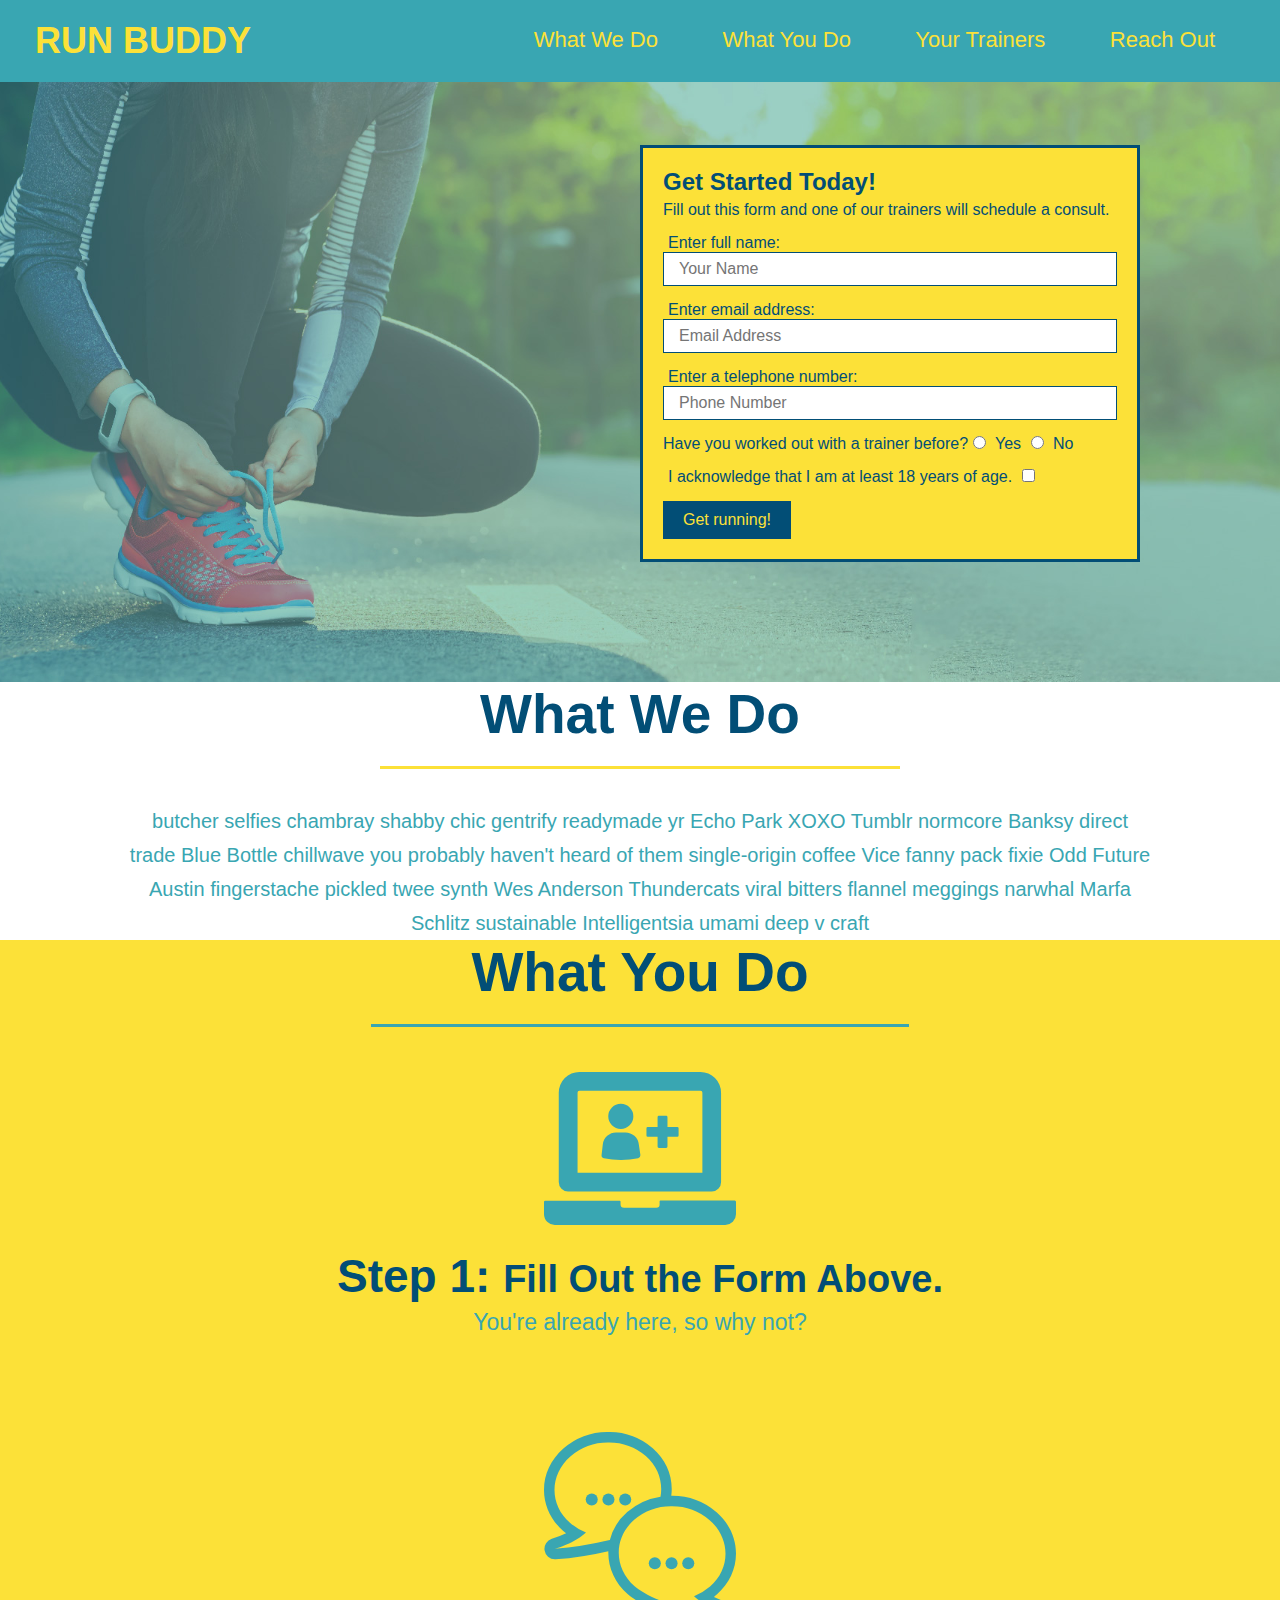
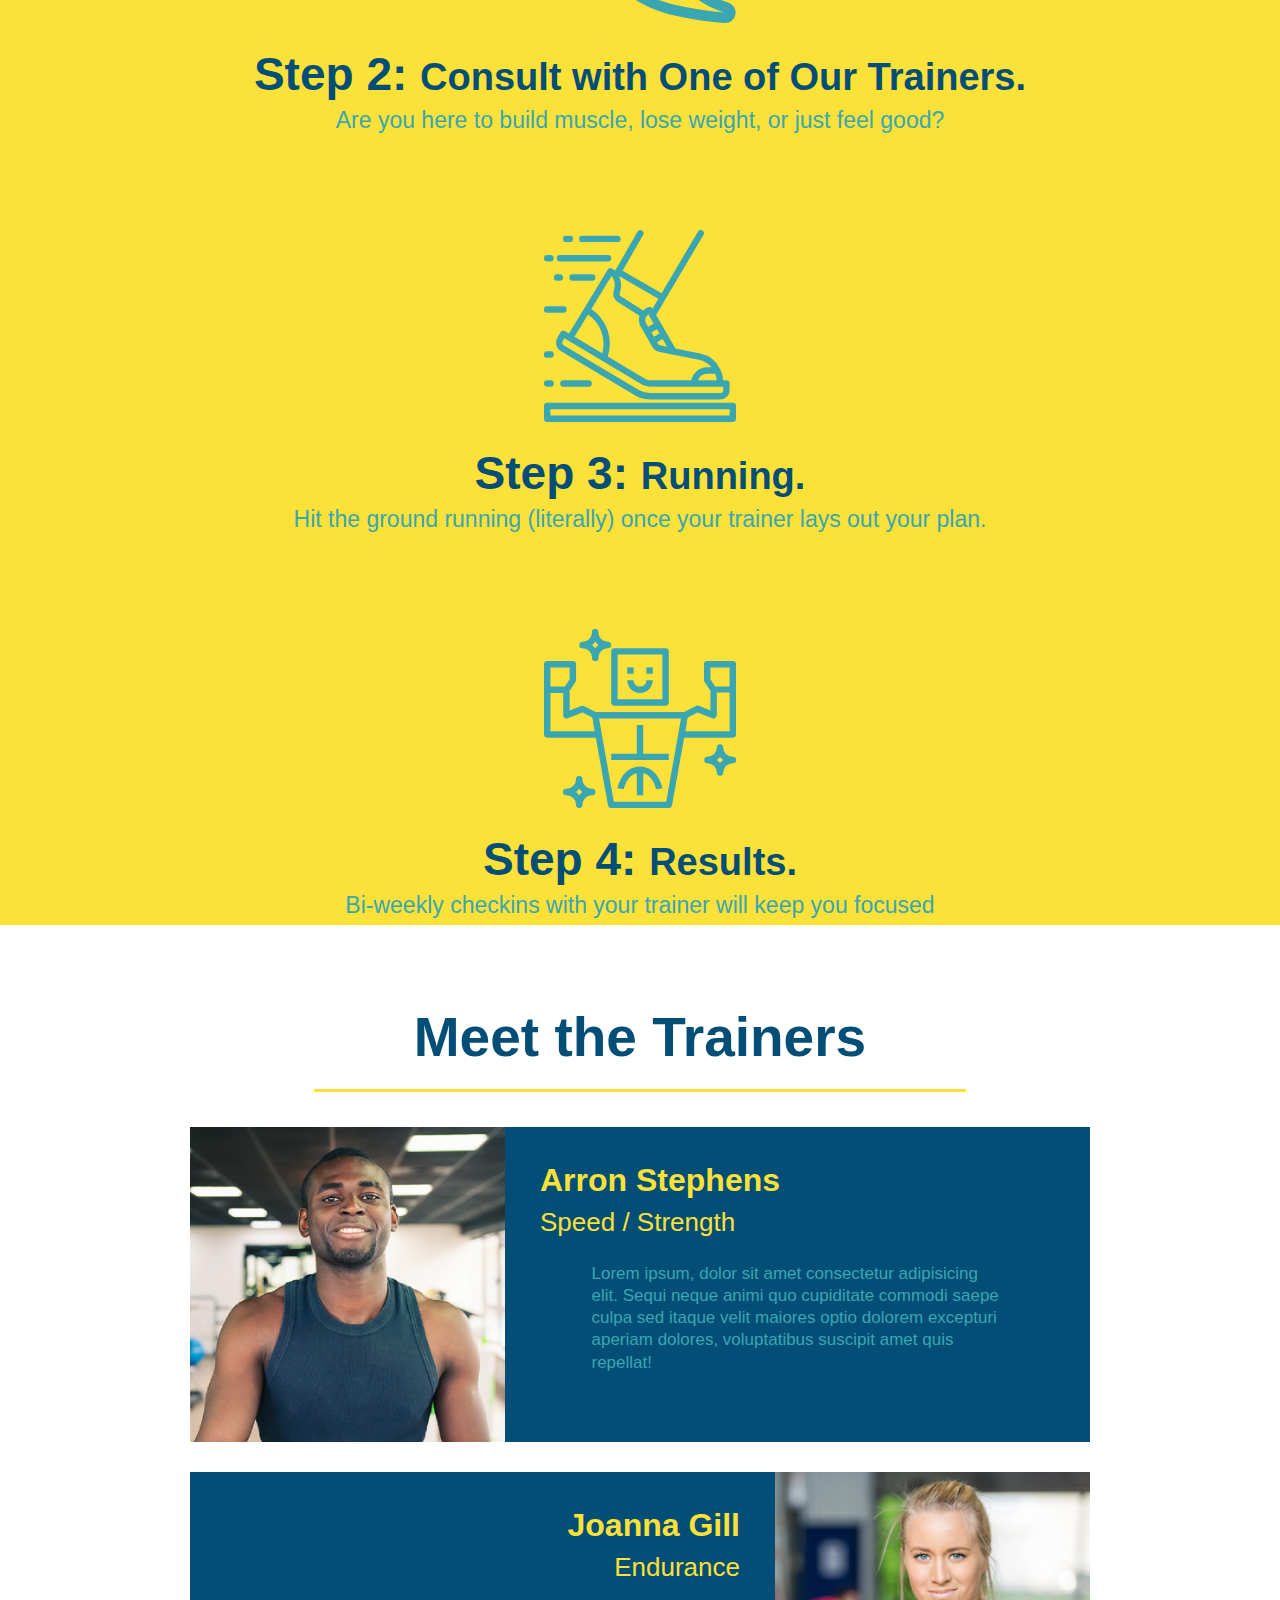
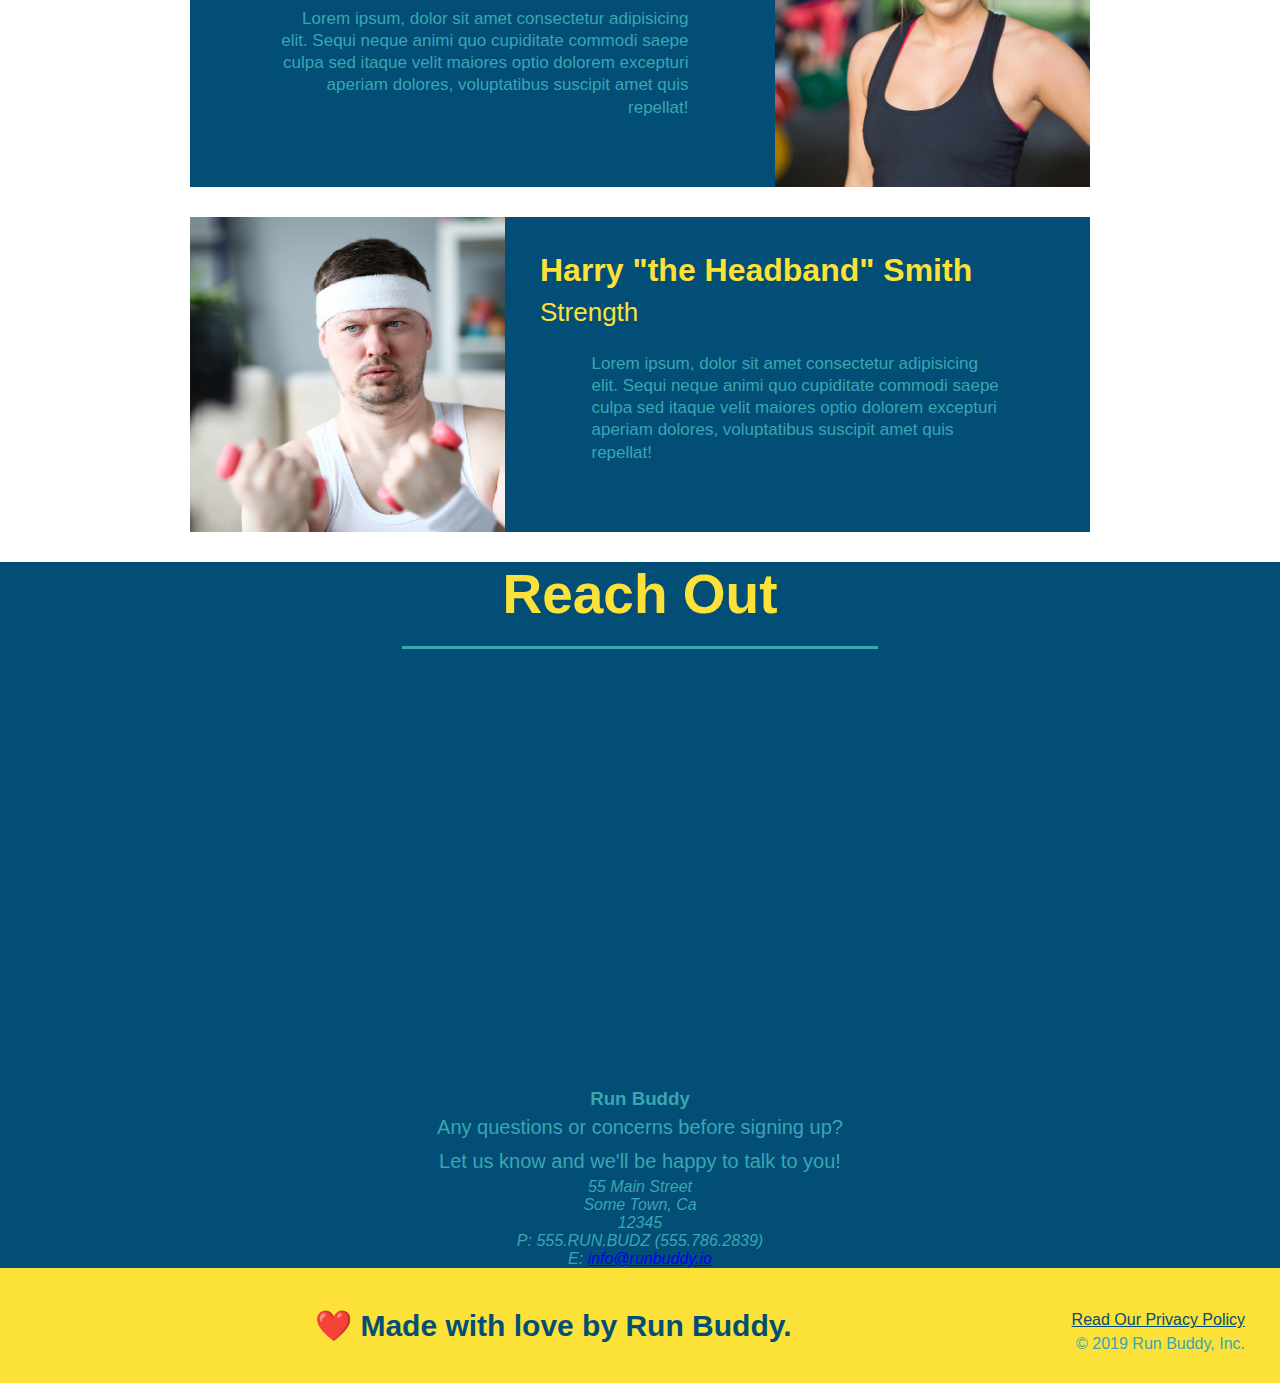
==== index.html @ 3b6ba29a "style contact info" ====
<!DOCTYPE html>
<html lang="en">
  <head>
    <meta charset="UTF-8" />
    <title>Run Buddy</title>
    <link rel="stylesheet" href="./assets/css/style.css" />
  </head>
  <body>
    <!-- navigation -->
    <header>
      <h1>
        <a href="/">RUN BUDDY</a>
      </h1>
      <nav>
        <ul>
          <li>
            <a href="#what-we-do">What We Do</a>
          </li>
          <li>
            <a href="#what-you-do">What You Do</a>
          </li>
          <li>
            <a href="#your-trainers">Your Trainers</a>
          </li>
          <li>
            <a href="#reach-out">Reach Out</a>
          </li>
        </ul>
      </nav>
    </header>

    <!-- hero section -->
    <section class="hero">
      <div class="hero-form">
        <h3>Get Started Today!</h3>
        <p>
          Fill out this form and one of our trainers will schedule a consult.
        </p>
          <label for="name">Enter full name:</label>
          <input
            type="text"
            placeholder="Your Name"
            name="name"
            id="name"
            class="form-input"
          />

          <label for="email">Enter email address:</label>
          <input
            type="text"
            placeholder="Email Address"
            name="email"
            id="email"
            class="form-input"
          />

          <label for="phone">Enter a telephone number:</label>
          <input
            type="text"
            placeholder="Phone Number"
            name="phone"
            id="phone"
            class="form-input"
          />

          <p>
            Have you worked out with a trainer before?
            <input type="radio" name="trainer-confirm" id="trainer-yes" />
            <label for="trainer-yes">Yes</label>
            <input type="radio" name="trainer-confirm" id="trainer-no" />
            <label for="trainer-no">No</label>
          </p>
          <p>
            <label for="checkbox">
              I acknowledge that I am at least 18 years of age.
            </label>
            <input type="checkbox" name="age-confirm" id="checkbox" />
          </p>
          <button type="submit">Get running!</button>
        </form>
      </div>
    </section>
      <!-- end hero -->


    <!-- "what we do" section -->
<section id="what-we-do" class="intro">
<section>
  <h2 class="section-title primary-border">What We Do</h2>
  <p>
    butcher selfies chambray shabby chic gentrify readymade yr Echo Park XOXO Tumblr normcore Banksy direct trade Blue Bottle chillwave you probably haven't heard of them single-origin coffee Vice fanny pack fixie Odd Future Austin fingerstache pickled twee synth Wes Anderson Thundercats viral bitters flannel meggings narwhal Marfa Schlitz sustainable Intelligentsia umami deep v craft
  </p>
</section>

<!-- "what you do" section -->
<section id="what-you-do" class="steps">
  <h2 class="section-title secondary-border">What You Do</h2> 

<div>
  <!-- insert this img element -->
  <img src="./assets/images/step-1.svg" alt="" />
  <h3>Step 1: <span>Fill Out the Form Above.</span></h3>
  <p>You're already here, so why not?</p>
</div>

<div>
  <img src="./assets/images/step-2.svg" alt="" />
  <h3>Step 2: <span>Consult with One of Our Trainers.</span></h3>
  <p>Are you here to build muscle, lose weight, or just feel good?</p>
</div>

<div>
  <img src="./assets/images/step-3.svg" alt="" />
  <h3>Step 3: <span>Running.</span></h3>
  <p>Hit the ground running (literally) once your trainer lays out your plan.</p>
</div>

<div>
  <img src="./assets/images/step-4.svg" alt="" />
  <h3>Step 4: <span>Results.</span></h3>
  <p>Bi-weekly checkins with your trainer will keep you focused</p>
</div>
</section>

<!--first trainer bio-->
  
<section id="your-trainers" class="trainers">
  <h2 class="section-title primary-border">
    Meet the Trainers
  </h2>
  <article class="trainer">
    <img src="./assets/images/trainer-1.jpg" alt="Arron Stephens in his workout clothes, ready to pump iron" />
    <div class="trainer-bio text-left">
      <h3>Arron Stephens</h3>
      <h4>Speed / Strength</h4>
      <p>Lorem ipsum, dolor sit amet consectetur adipisicing elit. Sequi neque animi quo cupiditate commodi saepe culpa sed itaque velit maiores optio dolorem excepturi aperiam dolores, voluptatibus suscipit amet quis repellat!</p>
    </div>
  </article>
</section>

<!-- second trainer bio -->
<article class="trainer">
  <div class="trainer-bio text-right">
    <h3>Joanna Gill</h3>
    <h4>Endurance</h4>
    <p>
      Lorem ipsum, dolor sit amet consectetur adipisicing elit. Sequi neque animi quo cupiditate commodi saepe culpa sed
      itaque velit maiores optio dolorem excepturi aperiam dolores, voluptatibus suscipit amet quis repellat!
    </p>
  </div>
  <img src="./assets/images/trainer-2.jpg" alt="Joanna Gill cooling off after a workout" />
</article>

<!-- third trainer bio -->
<article class="trainer">
  <img src="./assets/images/trainer-3.jpg" alt="Harry Smith wearing a headband and lifting comically small pink weights" />
  <div class="trainer-bio text-left">
    <h3>Harry "the Headband" Smith</h3>
    <h4>Strength</h4>
    <p>
      Lorem ipsum, dolor sit amet consectetur adipisicing elit. Sequi neque animi quo cupiditate commodi saepe culpa sed
      itaque velit maiores optio dolorem excepturi aperiam dolores, voluptatibus suscipit amet quis repellat!
    </p>
  </div>
</article>

<!-- "reach out" section -->
<section id="reach out" class="contact">
  <h2 class= "section-title secondary-border">Reach Out</h2>
  <div class="contact-info">
    <iframe 
    src="https://www.google.com/maps/embed?pb=!1m18!1m12!1m3!1d3147.1079747227936!2d-120.42364418397035!3d37.92790791110593!2m3!1f0!2f0!3f0!3m2!1i1024!2i768!4f13.1!3m3!1m2!1s0x8090c49129b6ac57%3A0xb56c7eb95a2cd8bd!2sMain%20St%2C%20California%2095327!5e0!3m2!1sen!2sus!4v1616426329495!5m2!1sen!2sus" 
    width="400" 
    height="400" 
    style="border:0;" 
    allowfullscreen=""
    loading="lazy">
  </iframe>
  </div>
  <div>
    <h3>Run Buddy</h3>
    <p>
      Any questions or concerns before signing up?
      <br />
      Let us know and we'll be happy to talk to you!
    </p>
    <address>
      55 Main Street <br/>
      Some Town, Ca <br/>
      12345<br />
      P: 555.RUN.BUDZ (555.786.2839)<br/>
      E: <a href="mailto:info@runbuddy.io">info@runbuddy.io</a>
    </address>
  </div>
</section>




    <!-- footer -->
    <footer>
      <h2>❤️ Made with love by Run Buddy.</h2>
      <div>
        <a href="#">Read Our Privacy Policy</a><br />
        &copy; 2019 Run Buddy, Inc.
      </div>
    </footer>
  </body>
</html>
---- assets/css/style.css ----
* {
  margin: 0;
  padding: 0;
  box-sizing: border-box;
}

body {
  /* more on this crazy alphanumerical value in a minute! */
  color: #39a6b2;
  font-family: Helvetica, Arial, sans-serif;
}
/* apply styles to <header> */
header {
  padding: 20px 35px;
  background-color: #39a6b2;
}

header h1 {
  font-weight: bold;
  font-size: 36px;
  color: #fce138;
  margin: 0;
}

header a {
  text-decoration: none;
  color: #fce138;
}

header nav {
  float: right;
  margin: 7px 0;
}
header nav ul li {
  display: inline;
}
header nav ul li a {
  margin: 0 30px;
  font-weight: lighter;
  font-size: 22px;
}
header h1 {
  font-weight: bold;
  font-size: 36px;
  color: #fce138;
  margin: 0;
  display: inline;
}

footer {
  background: #fce138;
  width: 100%;
  padding: 40px 35px;
}

footer h2 {
  display: inline;
  color: #024e76;
  font-size: 30px;
  margin: 0;
}
footer div {
  float: right;
  line-height: 1.5;
  text-align: right;
}
footer a {
  color: #024e76;
}

.hero-form {
  border-style: solid;
  border-width: 3px;
  border-color: #024e76;
}

.hero-form {
  border: 3px solid #024e76;
  background-color: #fce138;
  padding: 20px;
  width: 500px;
  color: #024e76;
  position: absolute;
  bottom: 120px;
  right: 140px;
}

/* Hero Style Start */
.hero {
  background-image: url("../images/hero-bg.jpeg");
  height: 600px;
  background-size: cover;
  background-position: center;
  position: relative;
}
/* Hero Style End */

.hero-form p {
  margin: 5px 0 15px 0;
}

.hero-form h3 {
  font-size: 24px;
  margin: 0;
}

.hero-form p {
  margin: 5px 0 15px 0;
}

.form-input {
  border: 1px solid #024e76;
  display: block;
  padding: 7px 15px;
  font-size: 16px;
  color: #024e76;
  width: 100%;
  margin-bottom: 15px;
}

.hero-form label {
  margin: 0 5px;
}

.hero-form button {
  color: #fce138;
  background-color: #024e76;
  border: none;
  padding: 10px 20px;
  font-size: 16px;
}
/* HERO STYLES END */

.intro {
  text-align: center;
}

.intro h2 {
  /* add this alongside your other declarations */
  display: inline-block;
}

.intro p {
  line-height: 1.7;
  color: #39a6b2;
  width: 80%;
  font-size: 20px;
  margin: 0 auto;
}

.steps {
  text-align: center;
  background: #fce138;
}

.section-title {
  font-size: 55px;
  color: #024e76;
  margin-bottom: 35px;
  padding: 0 100px 20px 100px;
  display: inline-block;
  border-bottom: 3px solid;
}

.primary-border {
  border-color: #fce138;
}

.secondary-border {
  border-color: #39a6b2;
}

.steps div {
  margin-bottom: 80px;
}

.steps img {
  width: 15%;
  margin: 10px 0;
}

.steps h3 {
  color: #024e76;
  font-size: 46px;
  margin-top: 10px;
}

.steps p {
  color: #39a6b2;
  font-size: 23px;
}

.steps span {
  font-size: 38px;
}
/* the end of steps*/

/*trainer section*/

.trainers {
  text-align: center;
}

.trainer {
  width: 900px;
  margin: 0 auto 30px auto;
  background: #024e76;
  color: #fce138;
  overflow: auto;
}

.trainer img {
  width: 35%;
  float: left;
}

.trainer-bio {
  padding: 35px;
  float: left;
  width: 65%;
}

.text-left {
  text-align: left;
}

.text-right {
  text-align: right;
}
.trainer-bio h3 {
  font-size: 32px;
  margin-bottom: 8px;
}

.trainer-bio h4 {
  font-weight: lighter;
  font-size: 26px;
  margin-bottom: 25px;
}

.trainer-bio p {
  font-size: 17px;
  line-height: 1.3;
}

/* the end of trainer section */

/* REACH OUT STYLES START */

.contact {
  text-align: center;
  background: #024e76;
}

.contact h2 {
  color: #fce138;
}
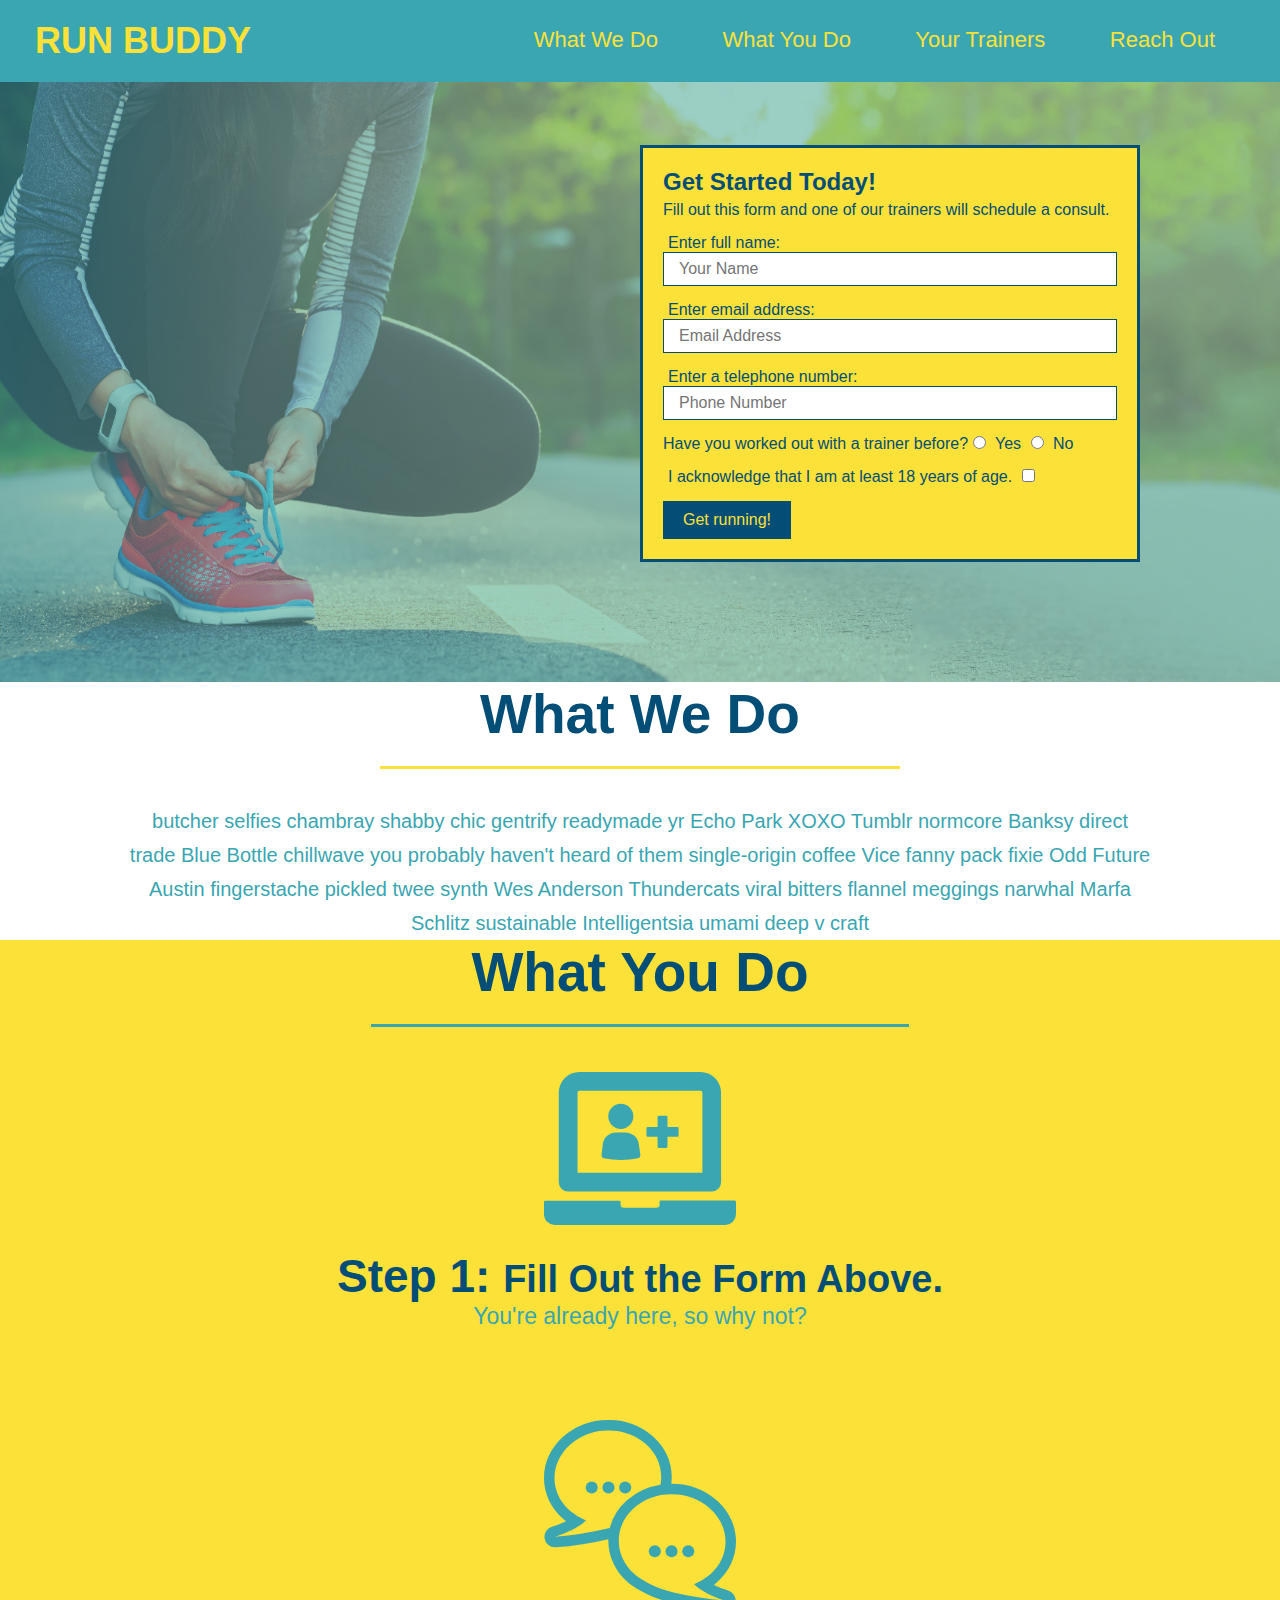
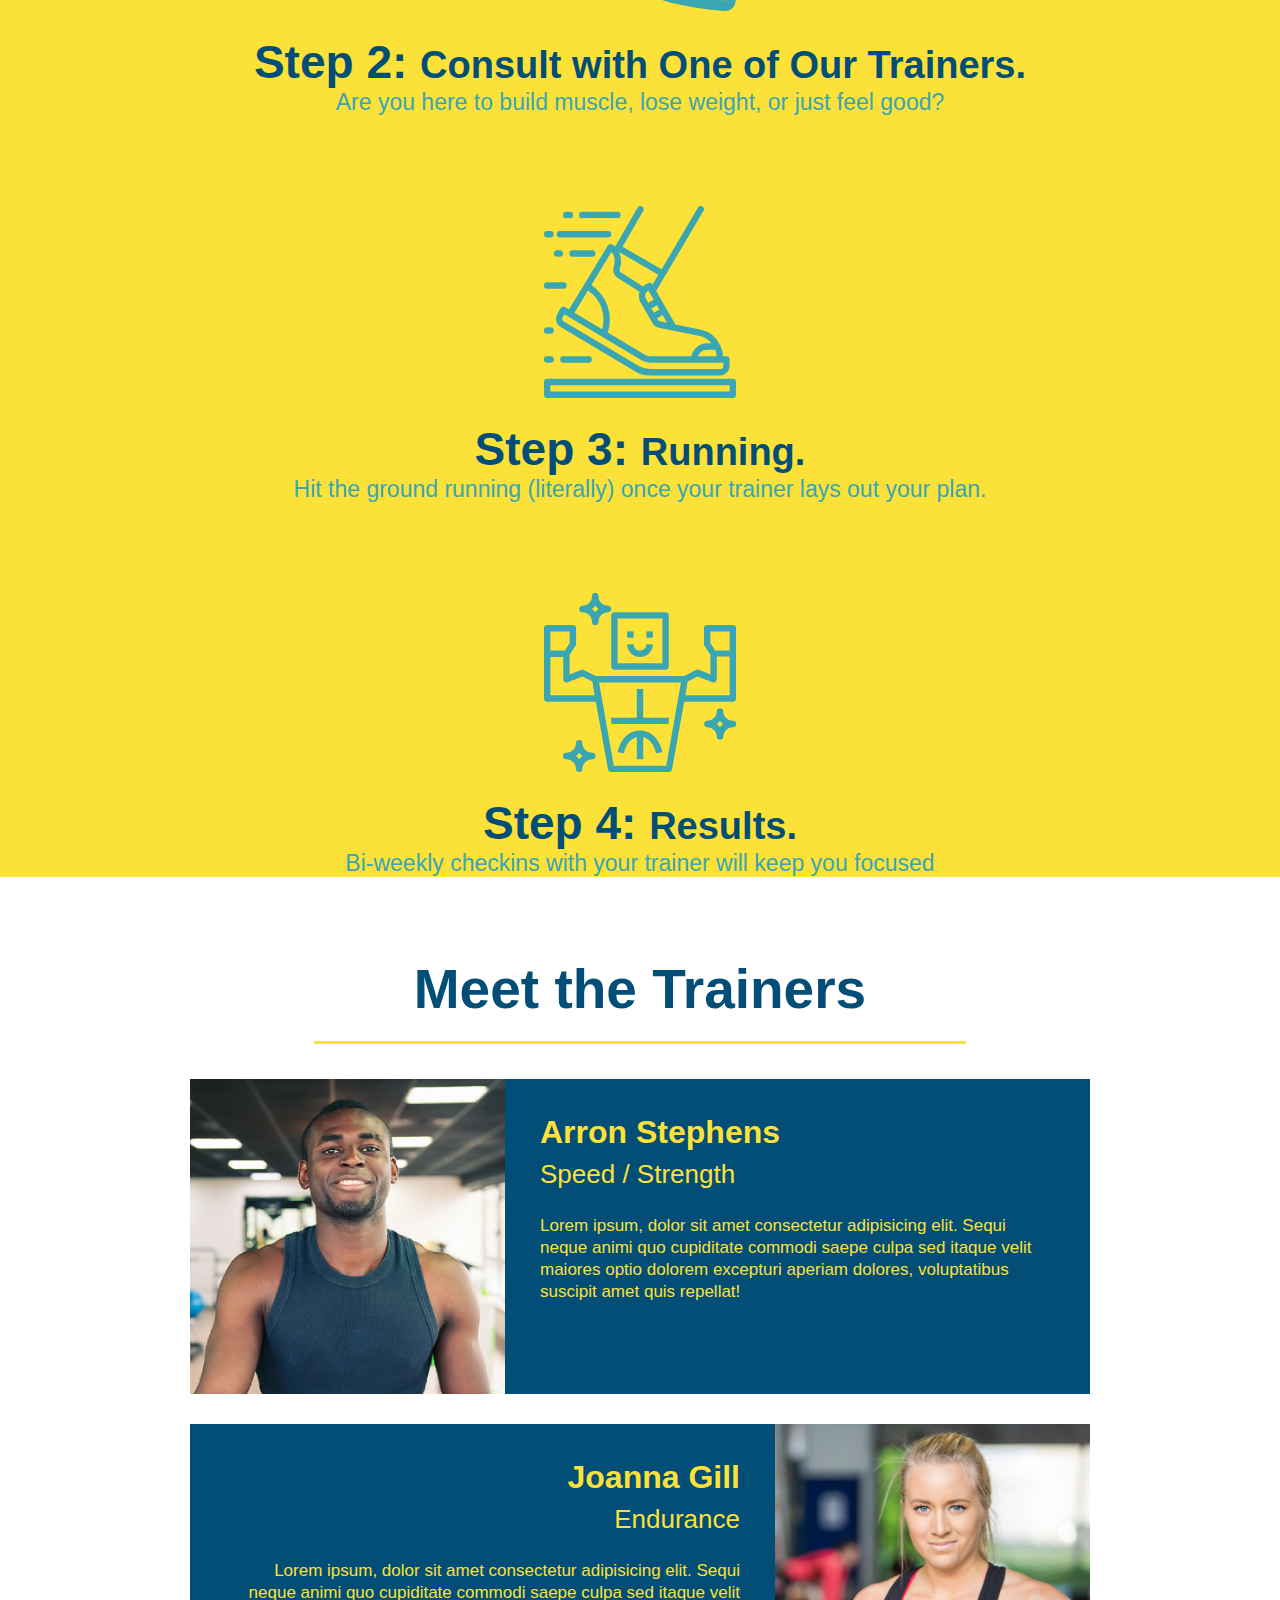
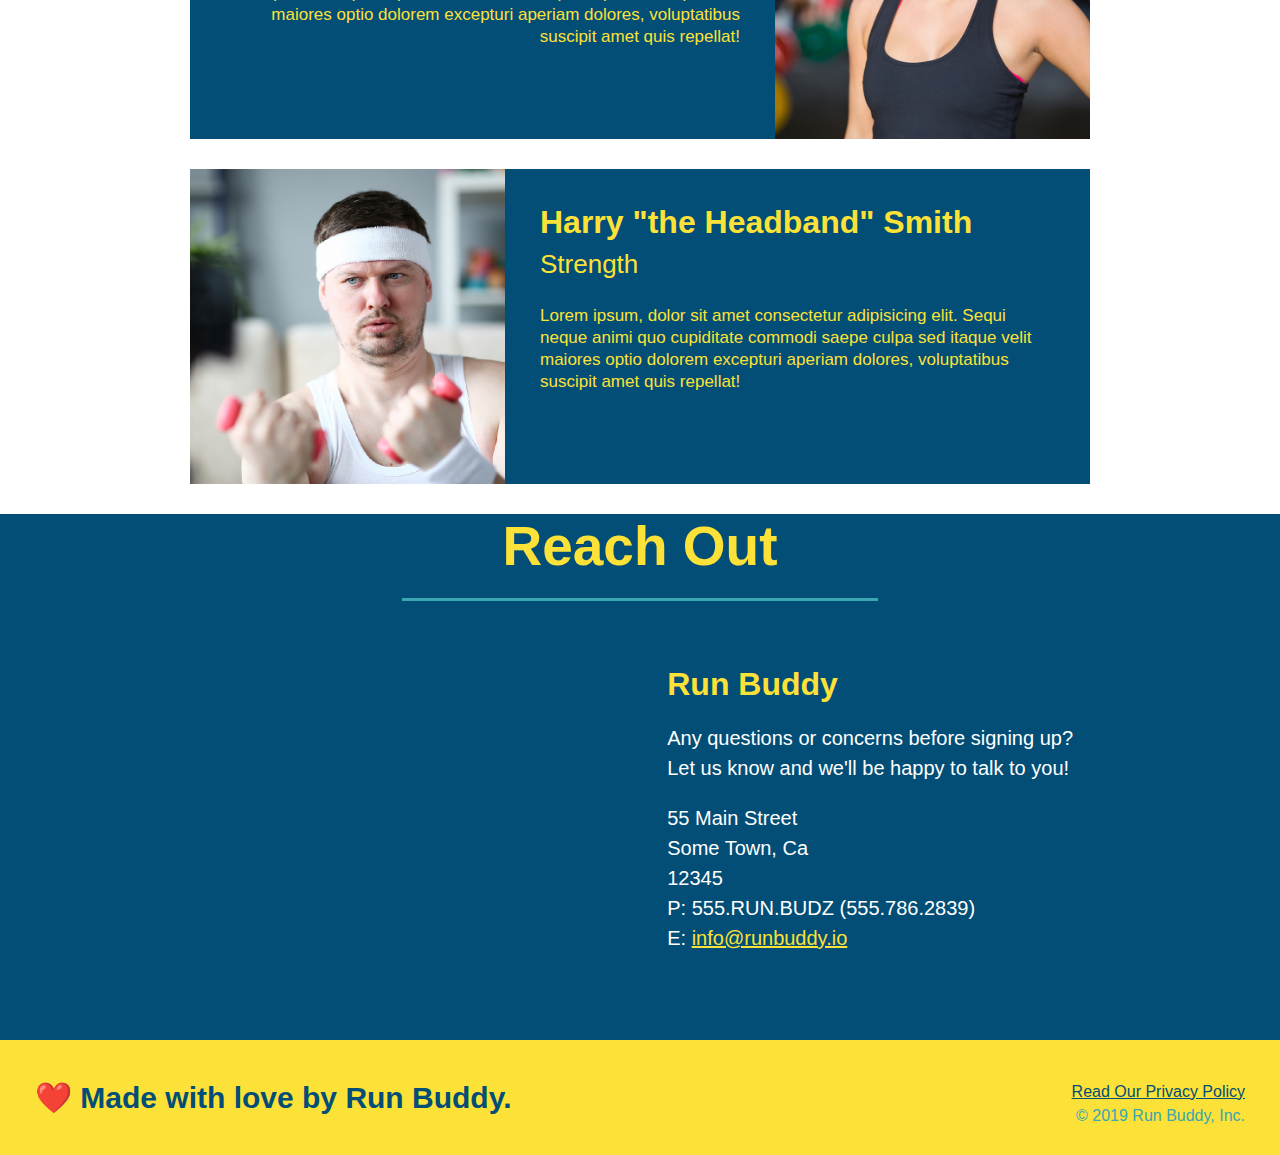
==== commit 90b5b3d8: "privacy policy" ====
--- a/index.html
+++ b/index.html
@@ -85,7 +85,6 @@
 
     <!-- "what we do" section -->
 <section id="what-we-do" class="intro">
-<section>
   <h2 class="section-title primary-border">What We Do</h2>
   <p>
     butcher selfies chambray shabby chic gentrify readymade yr Echo Park XOXO Tumblr normcore Banksy direct trade Blue Bottle chillwave you probably haven't heard of them single-origin coffee Vice fanny pack fixie Odd Future Austin fingerstache pickled twee synth Wes Anderson Thundercats viral bitters flannel meggings narwhal Marfa Schlitz sustainable Intelligentsia umami deep v craft
@@ -136,7 +135,7 @@
       <p>Lorem ipsum, dolor sit amet consectetur adipisicing elit. Sequi neque animi quo cupiditate commodi saepe culpa sed itaque velit maiores optio dolorem excepturi aperiam dolores, voluptatibus suscipit amet quis repellat!</p>
     </div>
   </article>
-</section>
+
 
 <!-- second trainer bio -->
 <article class="trainer">
@@ -163,20 +162,18 @@
     </p>
   </div>
 </article>
+</section>
 
 <!-- "reach out" section -->
-<section id="reach out" class="contact">
+<section id="reach-out" class="contact">
   <h2 class= "section-title secondary-border">Reach Out</h2>
   <div class="contact-info">
     <iframe 
     src="https://www.google.com/maps/embed?pb=!1m18!1m12!1m3!1d3147.1079747227936!2d-120.42364418397035!3d37.92790791110593!2m3!1f0!2f0!3f0!3m2!1i1024!2i768!4f13.1!3m3!1m2!1s0x8090c49129b6ac57%3A0xb56c7eb95a2cd8bd!2sMain%20St%2C%20California%2095327!5e0!3m2!1sen!2sus!4v1616426329495!5m2!1sen!2sus" 
-    width="400" 
-    height="400" 
     style="border:0;" 
     allowfullscreen=""
     loading="lazy">
   </iframe>
-  </div>
   <div>
     <h3>Run Buddy</h3>
     <p>
@@ -195,13 +192,11 @@
 </section>
 
 
-
-
     <!-- footer -->
     <footer>
       <h2>❤️ Made with love by Run Buddy.</h2>
       <div>
-        <a href="#">Read Our Privacy Policy</a><br />
+        <a href="./privacy-policy.html">Read Our Privacy Policy</a><br />
         &copy; 2019 Run Buddy, Inc.
       </div>
     </footer>
--- a/assets/css/style.css
+++ b/assets/css/style.css
@@ -255,3 +255,38 @@
 .contact h2 {
   color: #fce138;
 }
+
+.contact-info iframe {
+  width: 400px;
+  height: 400px;
+}
+
+/* problem */
+
+.contact-info div {
+  width: 410px;
+  display: inline-block;
+  vertical-align: top;
+  text-align: left;
+  margin: 30px 0 0 60px;
+  color: white;
+}
+
+.contact-info h3 {
+  color: #fce138;
+  font-size: 32px;
+}
+
+.contact-info p,
+.contact-info address {
+  margin: 20px 0;
+  line-height: 1.5;
+  font-size: 20px;
+  font-style: normal;
+}
+
+.contact-info a {
+  color: #fce138;
+}
+
+/* REACH OUT STYLES END */
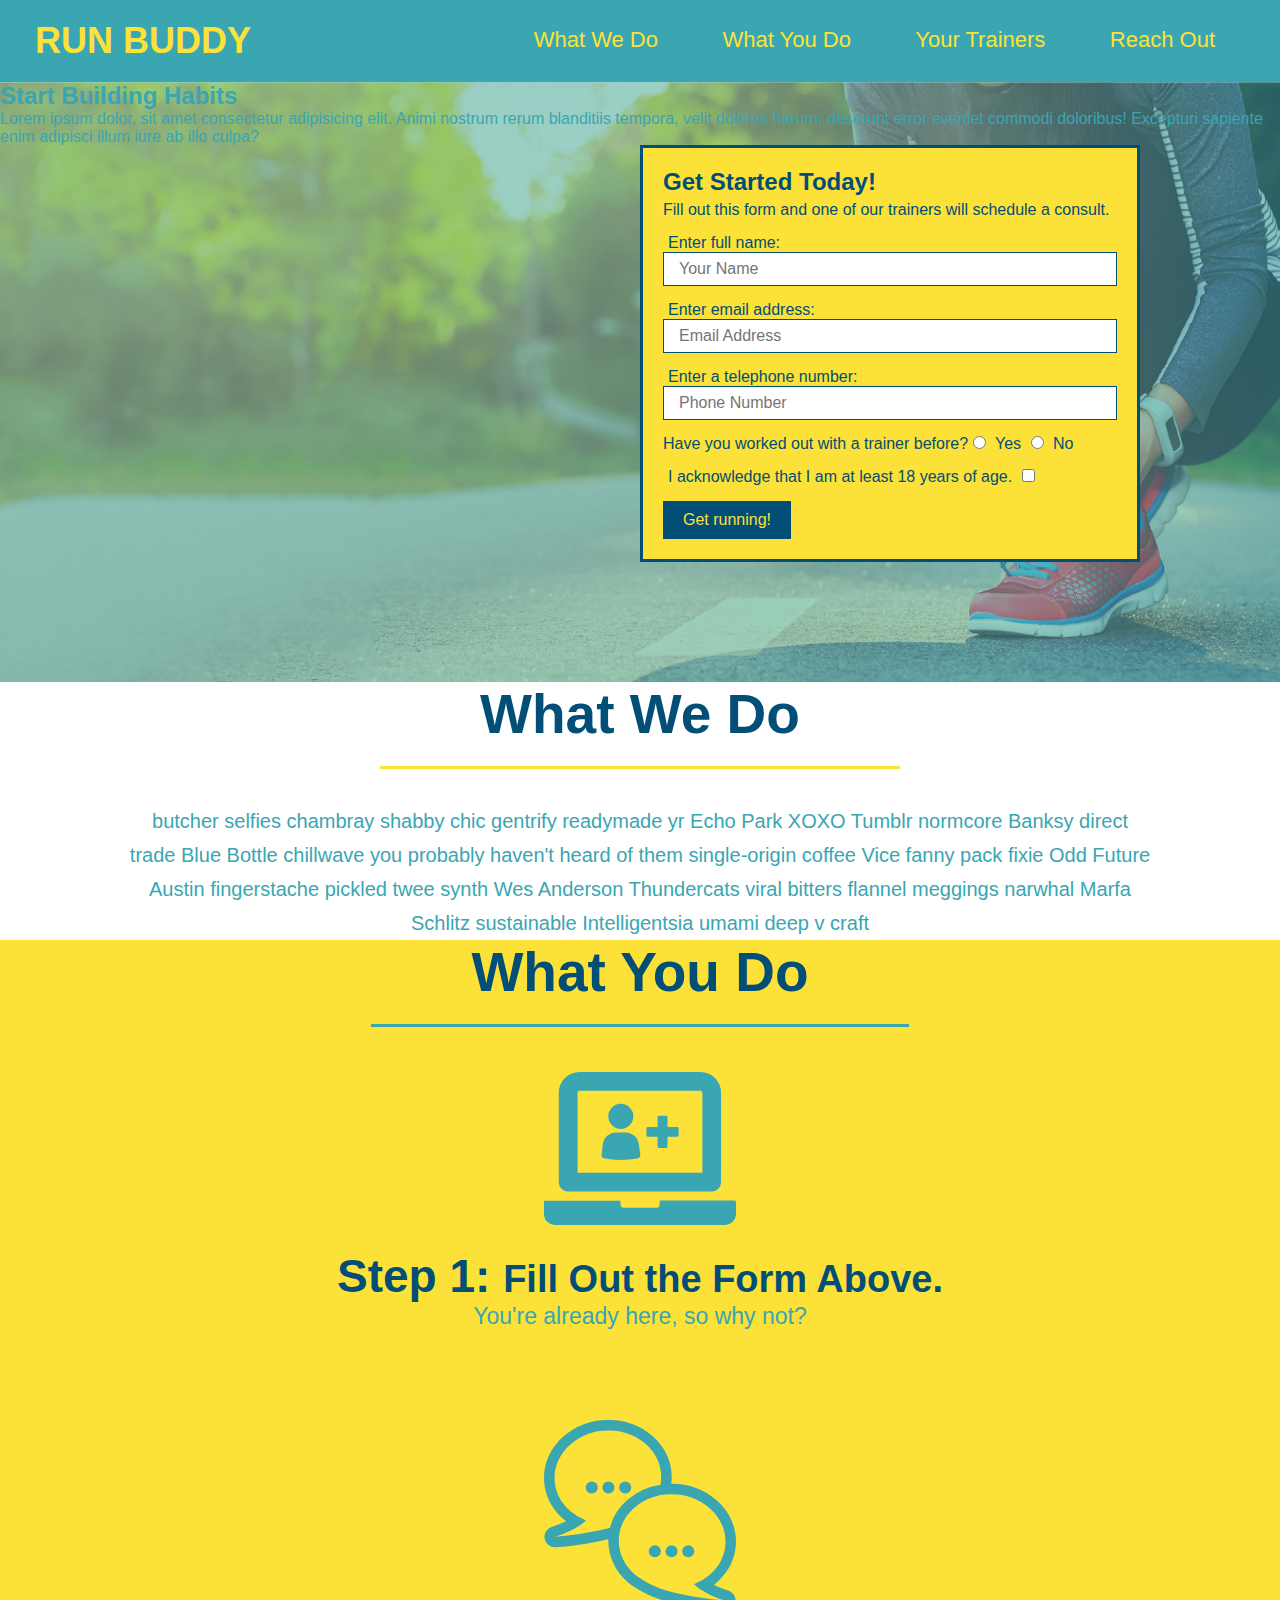
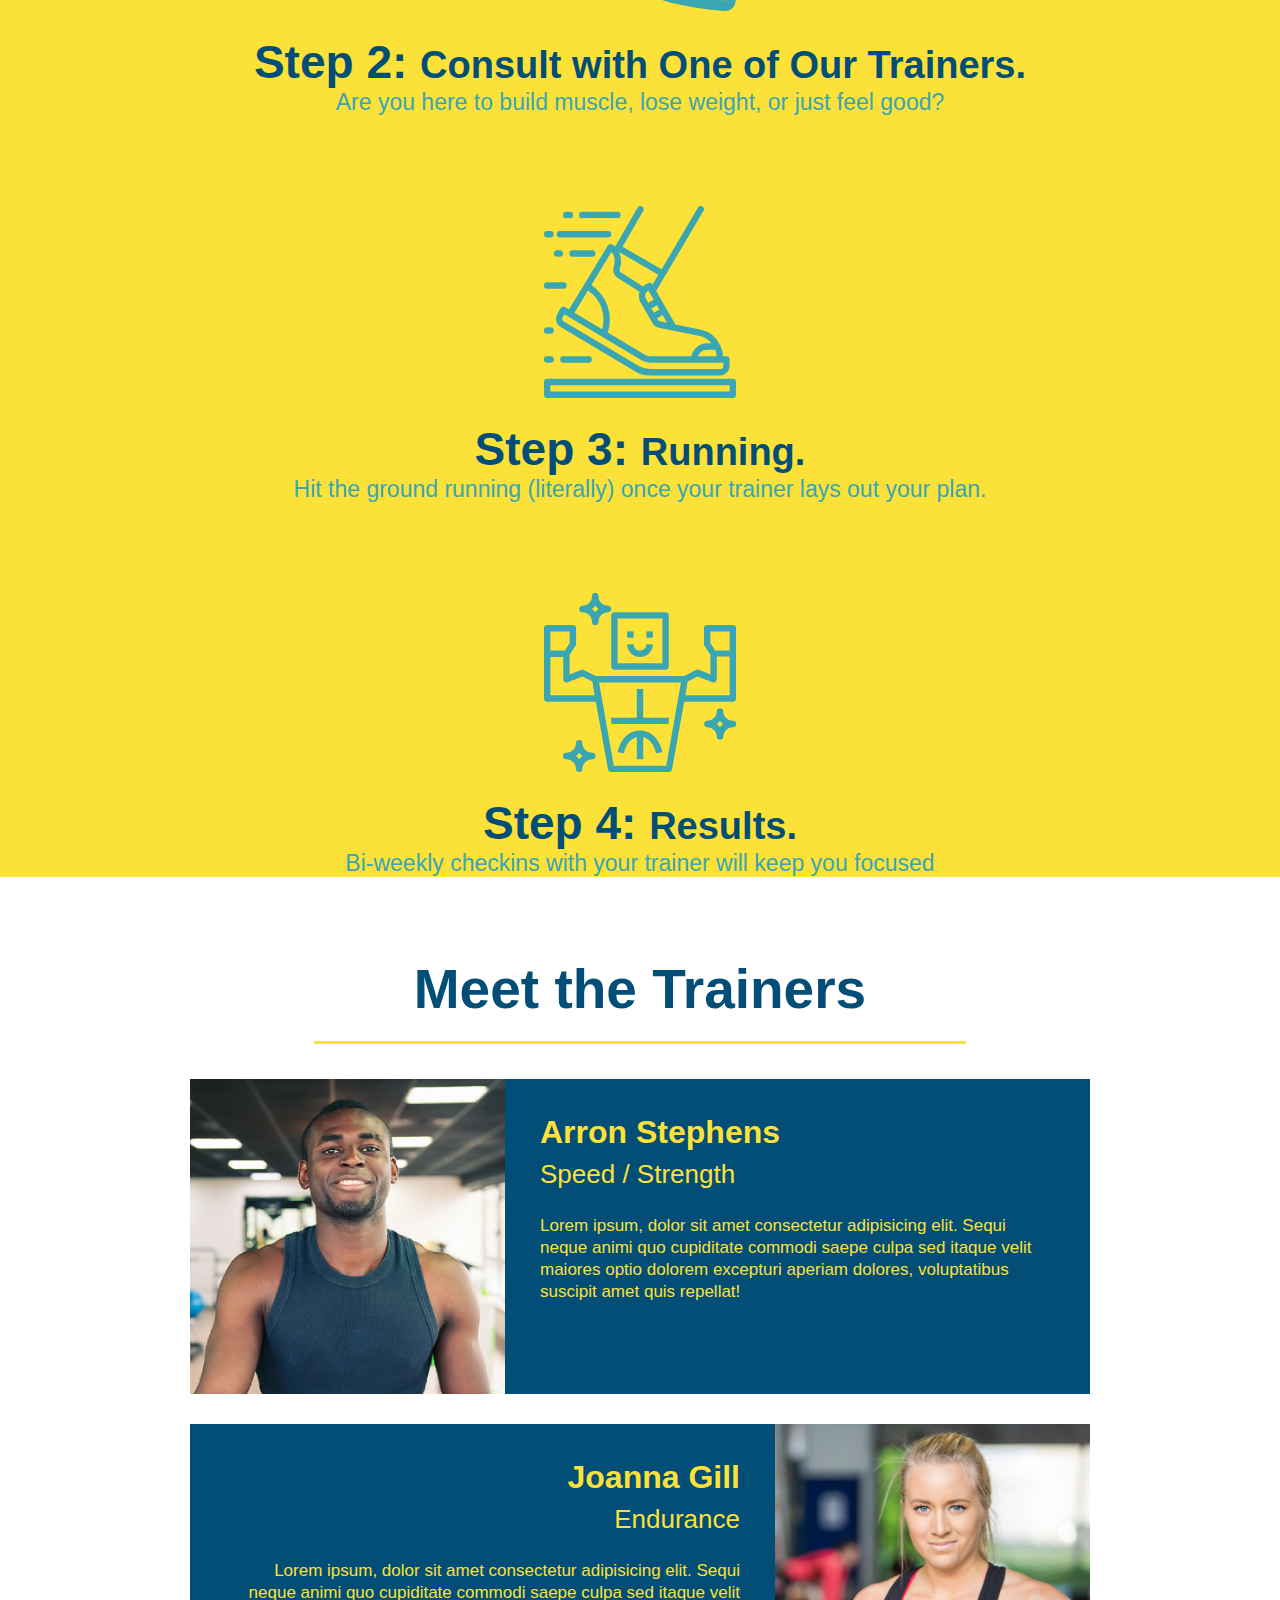
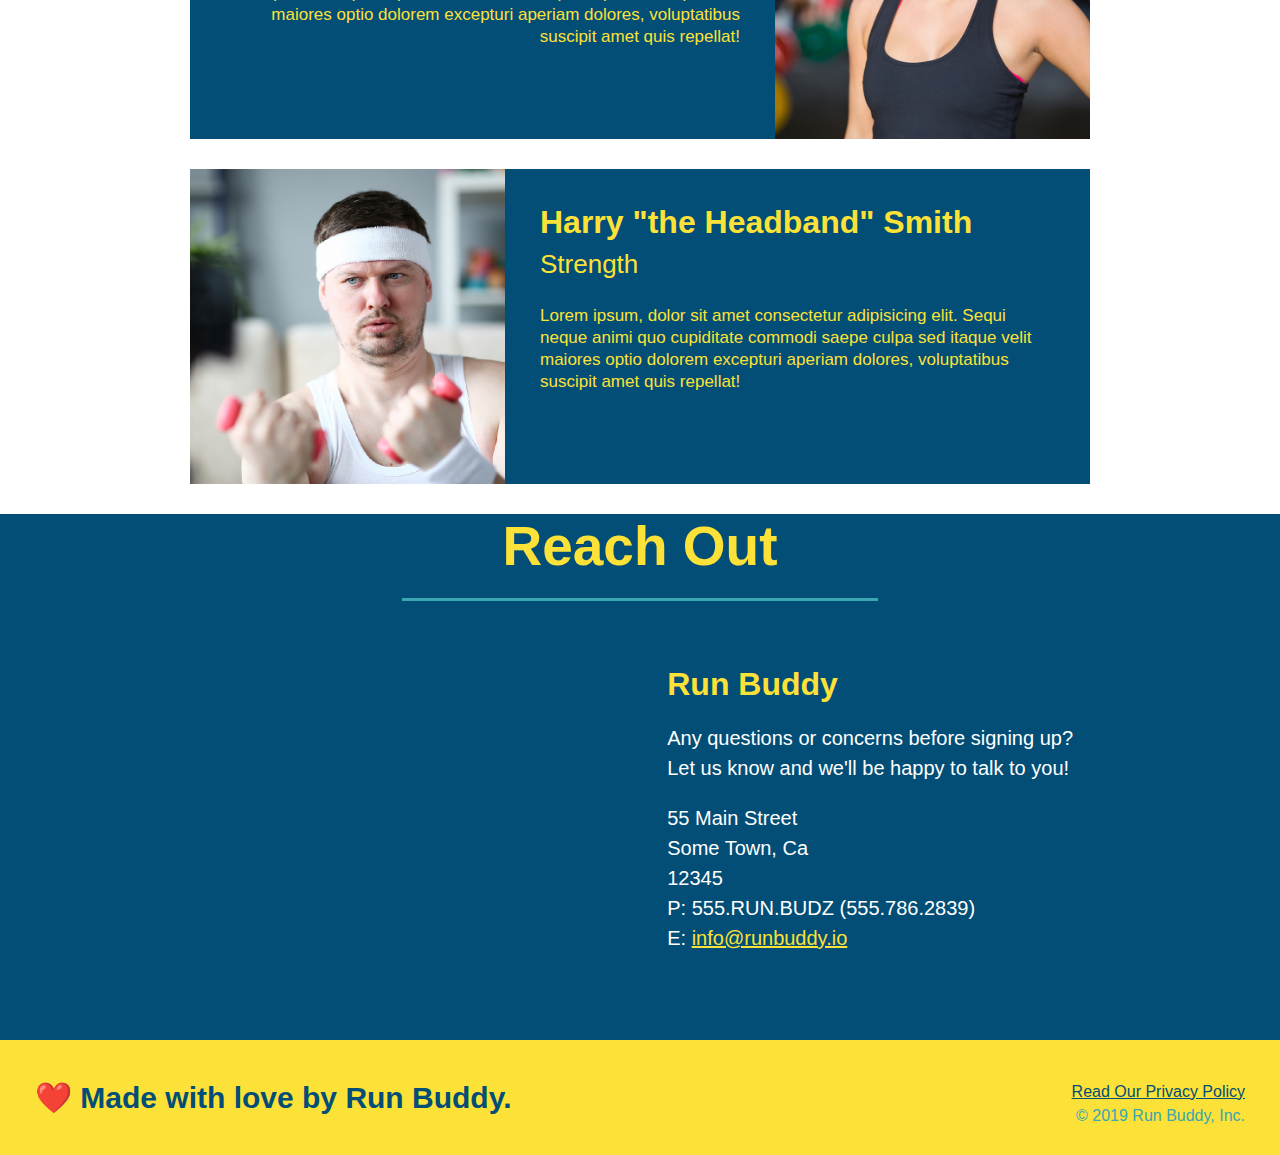
==== commit a40edb2c: "add content to hero, replace image" ====
--- a/index.html
+++ b/index.html
@@ -79,8 +79,13 @@
           <button type="submit">Get running!</button>
         </form>
       </div>
+
+      <div class="hero-cta">
+        <h2>Start Building Habits</h2>
+        <p>Lorem ipsum dolor, sit amet consectetur adipisicing elit. Animi nostrum rerum blanditiis tempora, velit dolores harum, deserunt error eveniet commodi doloribus! Excepturi sapiente enim adipisci illum iure ab illo culpa?</p>
+        </div>
     </section>
-      <!-- end hero -->
+    <!-- end hero -->
 
 
     <!-- "what we do" section -->
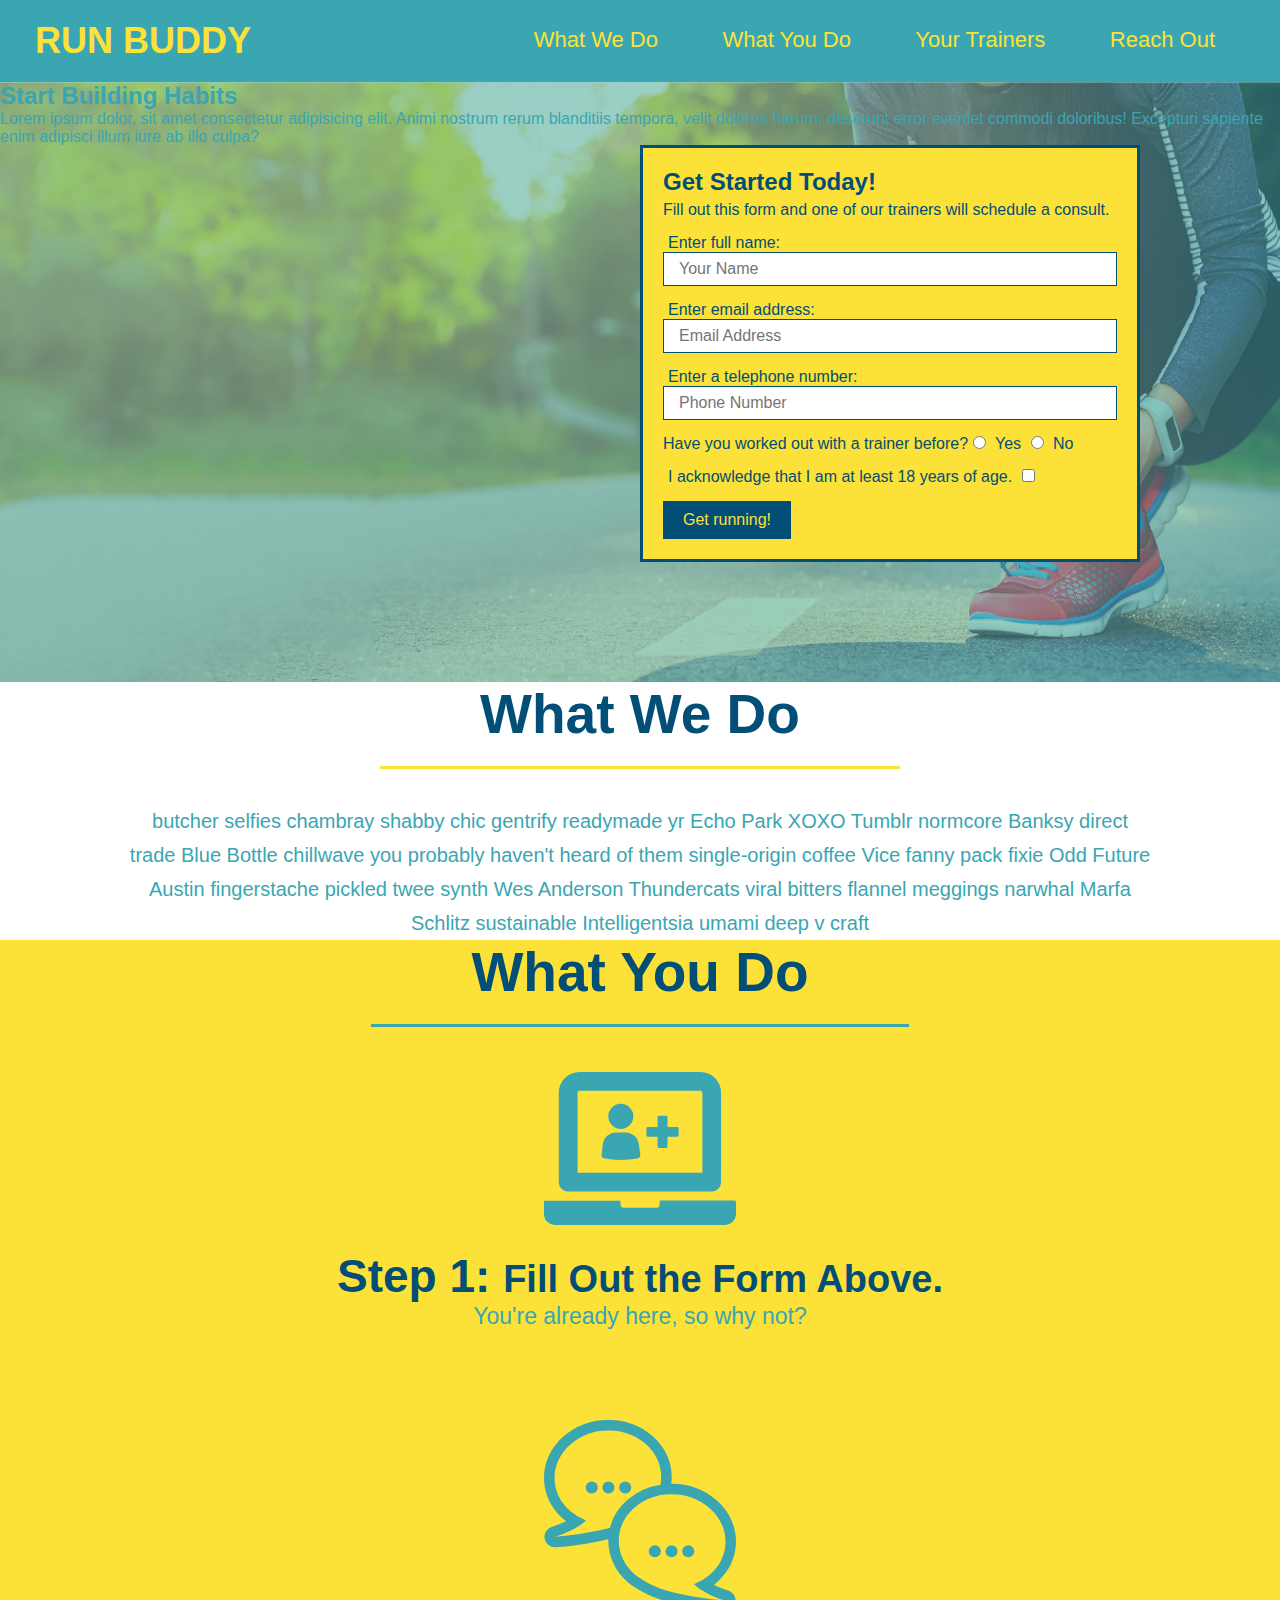
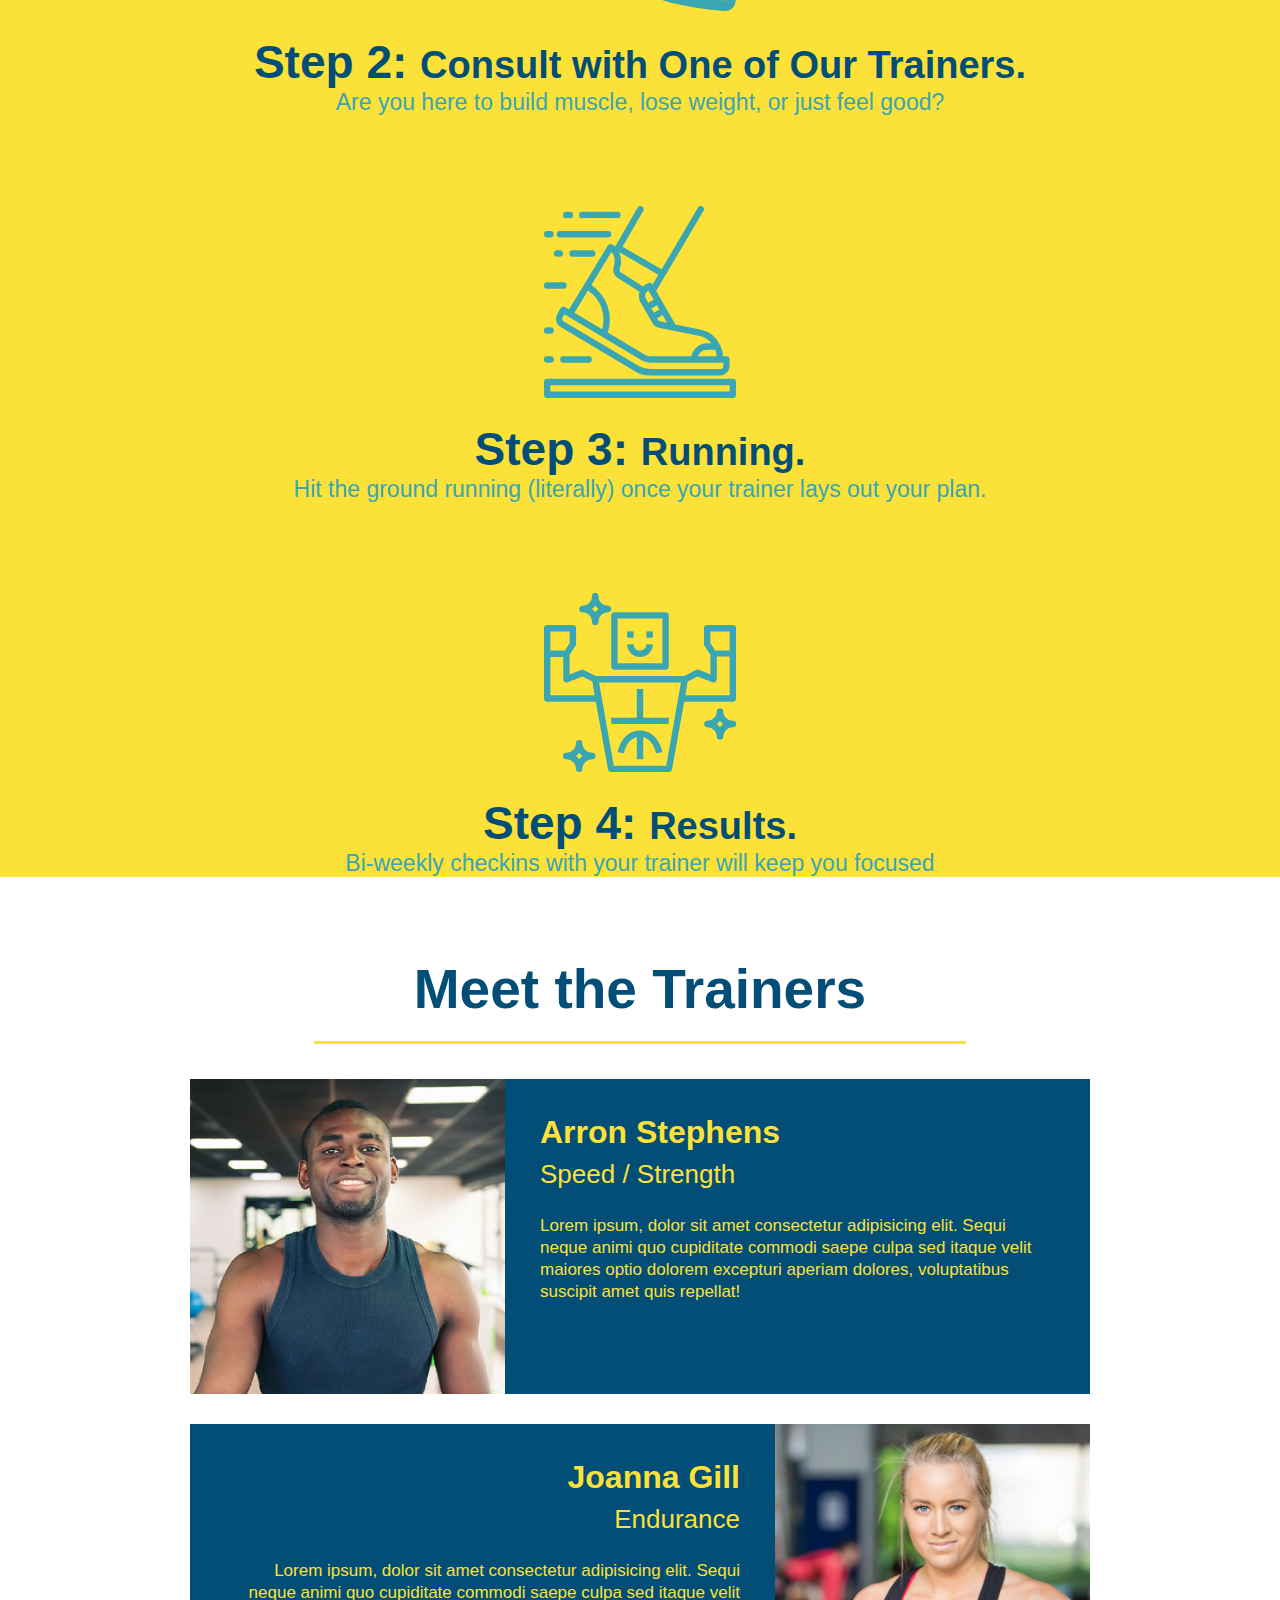
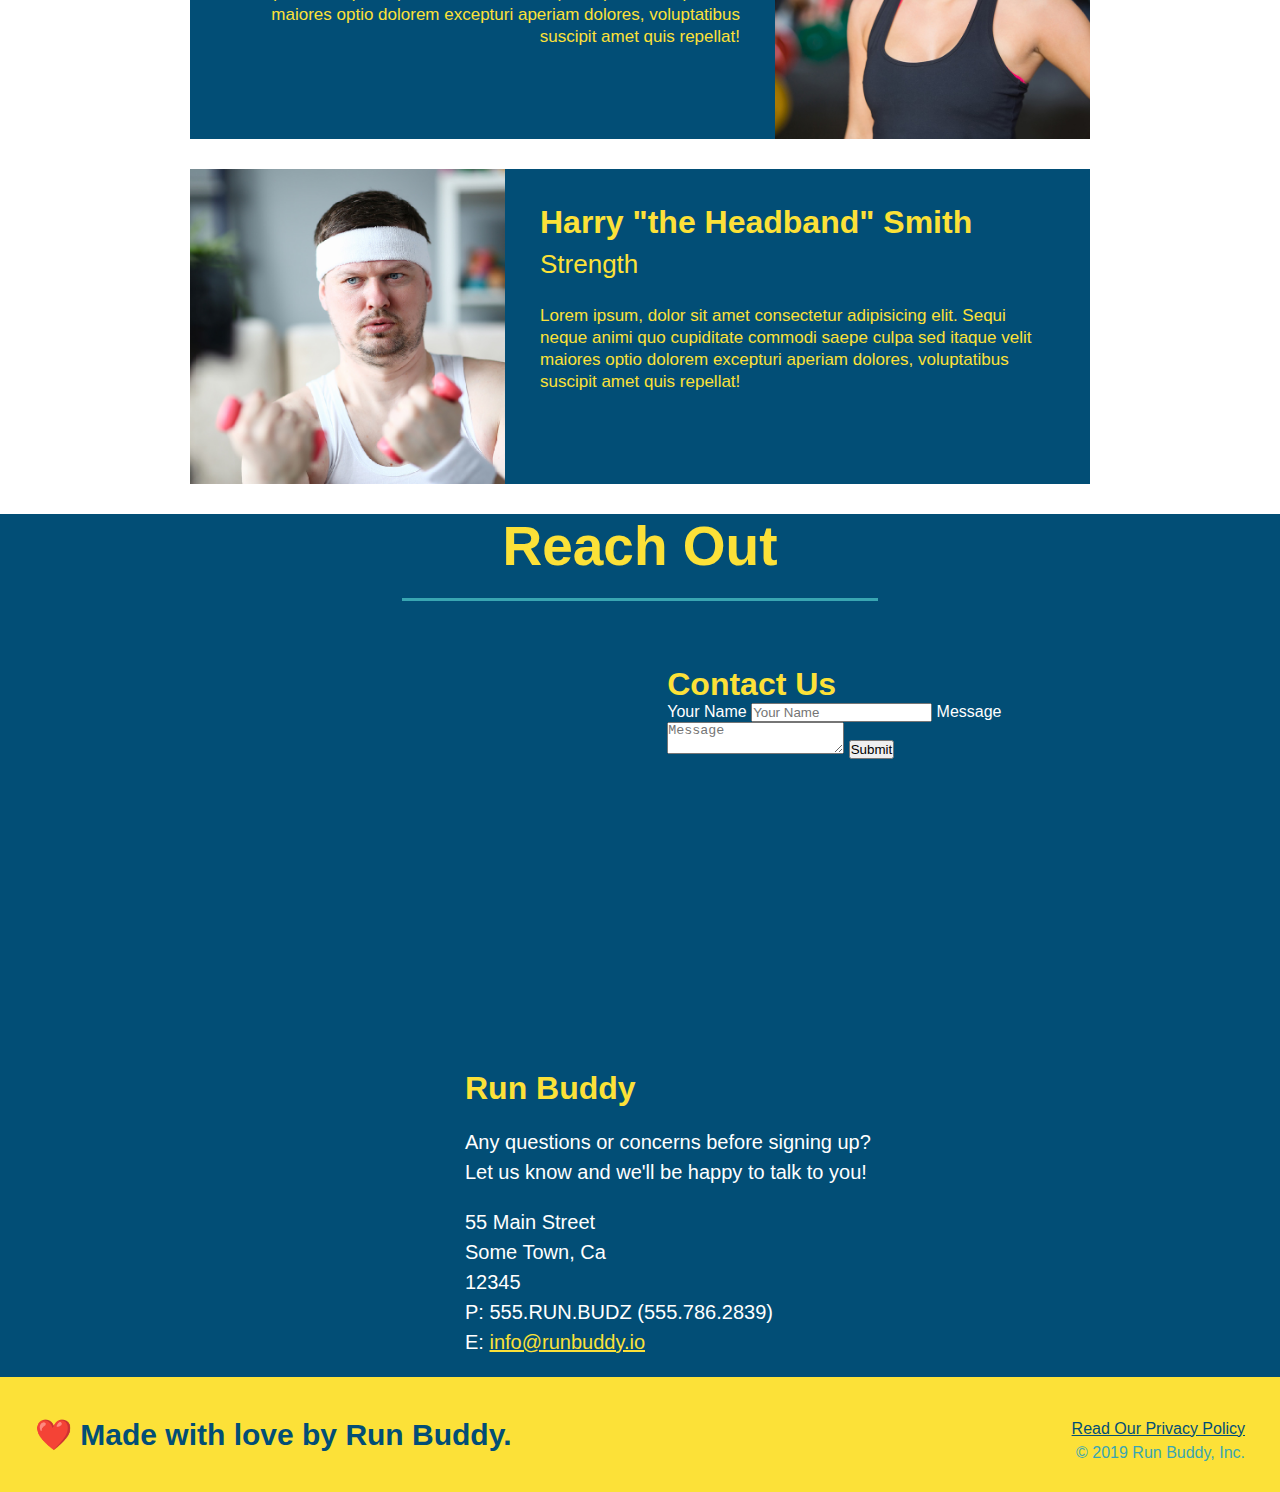
==== commit f344b041: "add contact form" ====
--- a/index.html
+++ b/index.html
@@ -179,6 +179,18 @@
     allowfullscreen=""
     loading="lazy">
   </iframe>
+  <div class="contact-form">
+    <h3>Contact Us</h3>
+    <form>
+       <label for="contact-name">Your Name</label>
+       <input type="text" id="contact-name" placeholder="Your Name" />
+  
+       <label for="contact-message">Message</label>
+       <textarea id="contact-message" placeholder="Message"></textarea>
+  
+       <button type="submit">Submit</button>
+      </form>
+  </div>
   <div>
     <h3>Run Buddy</h3>
     <p>
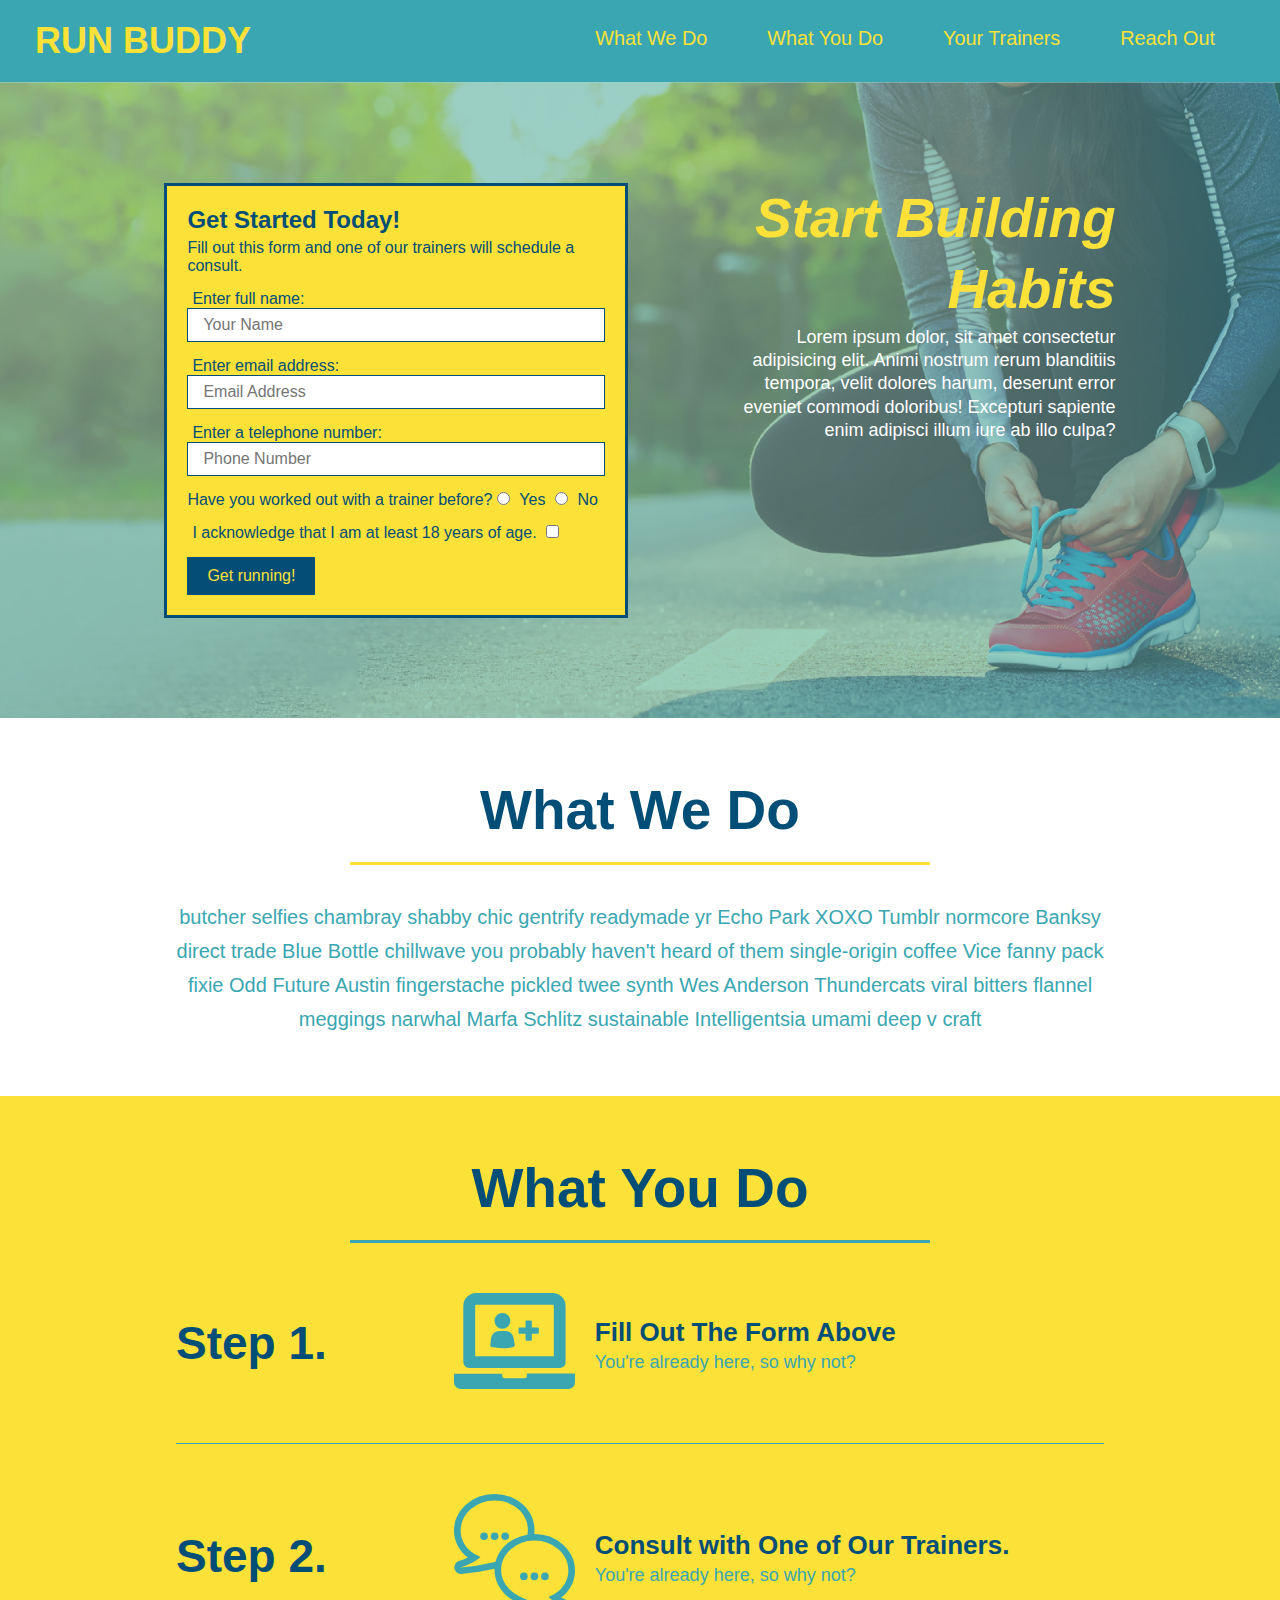
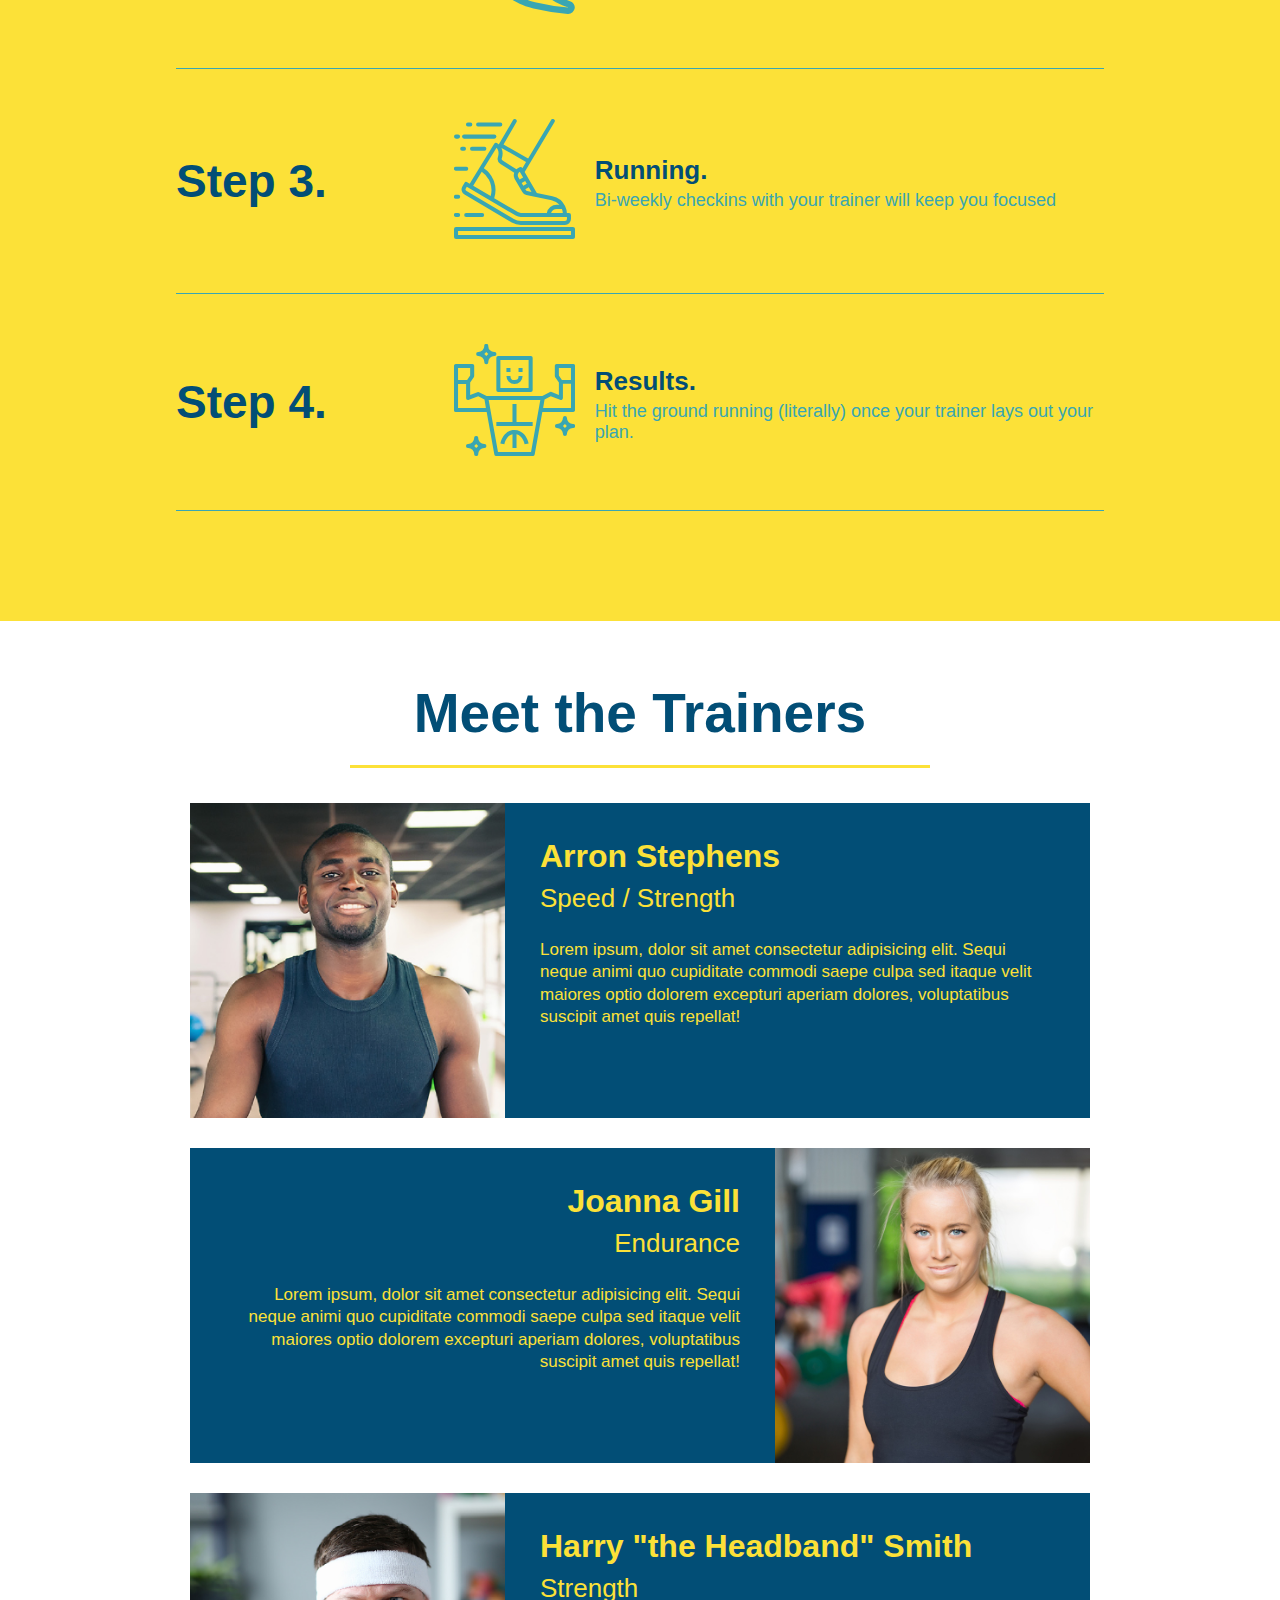
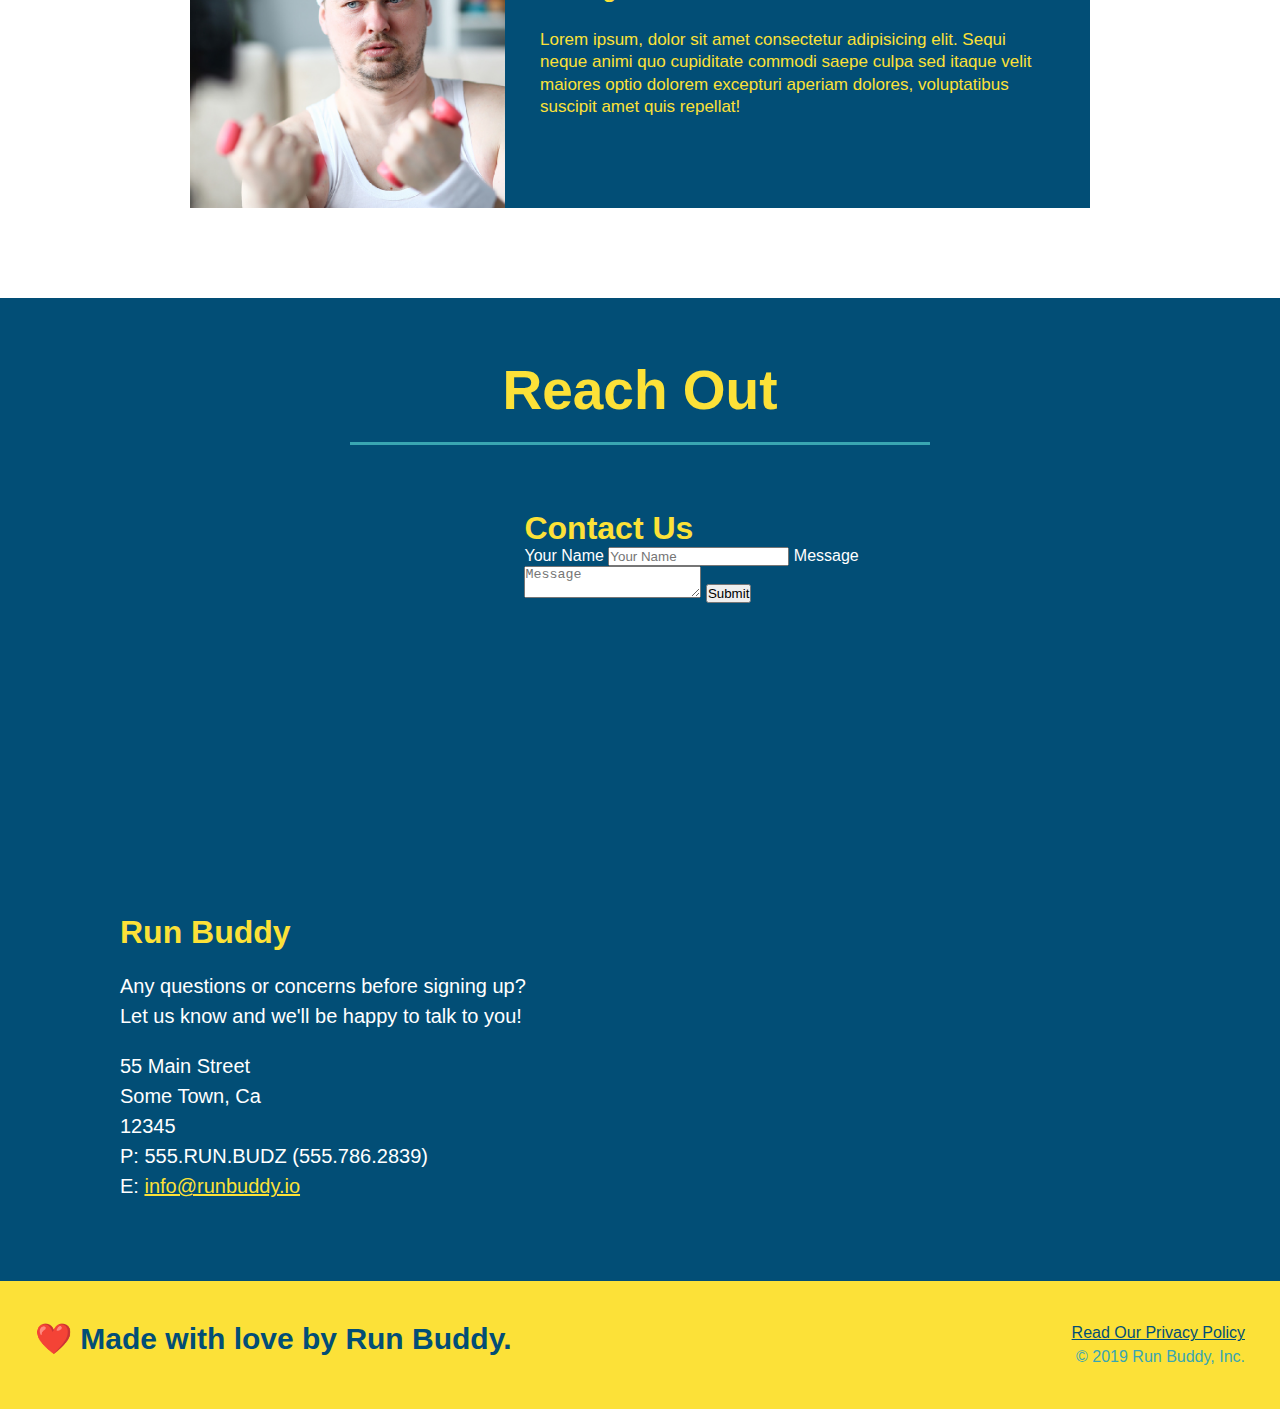
==== commit 3903a6b6: "add flexbox to the steps" ====
--- a/index.html
+++ b/index.html
@@ -90,23 +90,35 @@
 
     <!-- "what we do" section -->
 <section id="what-we-do" class="intro">
-  <h2 class="section-title primary-border">What We Do</h2>
-  <p>
-    butcher selfies chambray shabby chic gentrify readymade yr Echo Park XOXO Tumblr normcore Banksy direct trade Blue Bottle chillwave you probably haven't heard of them single-origin coffee Vice fanny pack fixie Odd Future Austin fingerstache pickled twee synth Wes Anderson Thundercats viral bitters flannel meggings narwhal Marfa Schlitz sustainable Intelligentsia umami deep v craft
-  </p>
+   <!-- Wrap every h2 with a class of "section-title" in this div! -->
+<div class="flex-row">
+  <h2 class="section-title primary-border">
+    What We Do
+  </h2>
+</div>
+  <div class="flex-row">
+    <p>
+      butcher selfies chambray shabby chic gentrify readymade yr Echo Park XOXO Tumblr normcore Banksy direct trade Blue Bottle chillwave you probably haven't heard of them single-origin coffee Vice fanny pack fixie Odd Future Austin fingerstache pickled twee synth Wes Anderson Thundercats viral bitters flannel meggings narwhal Marfa Schlitz sustainable Intelligentsia umami deep v craft
+    </p>
+  </div>
 </section>
 
 <!-- "what you do" section -->
 <section id="what-you-do" class="steps">
-  <h2 class="section-title secondary-border">What You Do</h2> 
-
-<div>
-  <!-- insert this img element -->
-  <img src="./assets/images/step-1.svg" alt="" />
-  <h3>Step 1: <span>Fill Out the Form Above.</span></h3>
-  <p>You're already here, so why not?</p>
-</div>
-
+  <h2 class="section-title secondary-border">What You Do</h2>
+  <div class="step">
+    <h3>Step 1.</h3>
+    <div class="step-info">
+      <div class="step-img">
+        <img src="./assets/images/step-1.svg" alt="" />
+      </div>
+      <div class="step-text">
+        <h4>Fill Out The Form Above</h4>
+        <p>You're already here, so why not?</p>
+      </div>
+    </div>
+  </div>
+<!--old version
 <div>
   <img src="./assets/images/step-2.svg" alt="" />
   <h3>Step 2: <span>Consult with One of Our Trainers.</span></h3>
@@ -123,6 +135,45 @@
   <img src="./assets/images/step-4.svg" alt="" />
   <h3>Step 4: <span>Results.</span></h3>
   <p>Bi-weekly checkins with your trainer will keep you focused</p>
+</div>-->
+
+<div class="step">
+  <h3>Step 2.</h3>
+  <div class="step-info">
+    <div class="step-img">
+      <img src="./assets/images/step-2.svg" alt="" />
+    </div>
+    <div class="step-text">
+      <h4>Consult with One of Our Trainers.</h4>
+      <p>You're already here, so why not?</p>
+    </div>
+  </div>
+</div>
+
+<div class="step">
+  <h3>Step 3.</h3>
+  <div class="step-info">
+    <div class="step-img">
+      <img src="./assets/images/step-3.svg" alt="" />
+    </div>
+    <div class="step-text">
+      <h4>Running.</h4>
+      <p>Bi-weekly checkins with your trainer will keep you focused</p>
+    </div>
+  </div>
+</div>
+
+<div class="step">
+  <h3>Step 4.</h3>
+  <div class="step-info">
+    <div class="step-img">
+      <img src="./assets/images/step-4.svg" alt="" />
+    </div>
+    <div class="step-text">
+      <h4>Results.</h4>
+      <p>Hit the ground running (literally) once your trainer lays out your plan.</p>
+    </div>
+  </div>
 </div>
 </section>
 
--- a/assets/css/style.css
+++ b/assets/css/style.css
@@ -5,7 +5,6 @@
 }
 
 body {
-  /* more on this crazy alphanumerical value in a minute! */
   color: #39a6b2;
   font-family: Helvetica, Arial, sans-serif;
 }
@@ -13,6 +12,9 @@
 header {
   padding: 20px 35px;
   background-color: #39a6b2;
+  display: flex;
+  justify-content: space-between;
+  flex-wrap: wrap;
 }
 
 header h1 {
@@ -28,39 +30,38 @@
 }
 
 header nav {
-  float: right;
   margin: 7px 0;
 }
-header nav ul li {
-  display: inline;
-}
+
+header nav ul {
+  display: flex;
+  flex-wrap: wrap;
+  justify-content: space-between;
+  align-items: center;
+  list-style: none;
+}
+
 header nav ul li a {
   margin: 0 30px;
   font-weight: lighter;
-  font-size: 22px;
-}
-header h1 {
-  font-weight: bold;
-  font-size: 36px;
-  color: #fce138;
-  margin: 0;
-  display: inline;
+  font-size: 1.55vw;
 }
 
 footer {
   background: #fce138;
   width: 100%;
   padding: 40px 35px;
+  display: flex;
+  justify-content: space-between;
+  flex-wrap: wrap;
 }
 
 footer h2 {
-  display: inline;
   color: #024e76;
   font-size: 30px;
   margin: 0;
 }
 footer div {
-  float: right;
   line-height: 1.5;
   text-align: right;
 }
@@ -68,35 +69,28 @@
   color: #024e76;
 }
 
-.hero-form {
-  border-style: solid;
-  border-width: 3px;
-  border-color: #024e76;
-}
+section {
+  padding: 60px;
+}
+
+/* Hero Style Start */
+.hero {
+  background-image: url("../images/hero-bg.jpeg");
+  background-size: cover;
+  background-position: center;
+  display: flex;
+  justify-content: center;
+  flex-wrap: wrap;
+}
+/* Hero Style End */
 
 .hero-form {
   border: 3px solid #024e76;
   background-color: #fce138;
   padding: 20px;
-  width: 500px;
-  color: #024e76;
-  position: absolute;
-  bottom: 120px;
-  right: 140px;
-}
-
-/* Hero Style Start */
-.hero {
-  background-image: url("../images/hero-bg.jpeg");
-  height: 600px;
-  background-size: cover;
-  background-position: center;
-  position: relative;
-}
-/* Hero Style End */
-
-.hero-form p {
-  margin: 5px 0 15px 0;
+  color: #024e76;
+  width: 40%;
+  margin: 3.5%;
 }
 
 .hero-form h3 {
@@ -129,16 +123,23 @@
   padding: 10px 20px;
   font-size: 16px;
 }
+
+.hero-cta {
+  width: 35%;
+  text-align: right;
+  margin: 3.5%;
+  color: #fff;
+  font-size: 18px;
+  line-height: 1.3;
+}
+
+.hero-cta h2 {
+  font-style: italic;
+  font-size: 55px;
+  color: #fce138;
+}
+
 /* HERO STYLES END */
-
-.intro {
-  text-align: center;
-}
-
-.intro h2 {
-  /* add this alongside your other declarations */
-  display: inline-block;
-}
 
 .intro p {
   line-height: 1.7;
@@ -146,20 +147,69 @@
   width: 80%;
   font-size: 20px;
   margin: 0 auto;
+  text-align: center;
 }
 
 .steps {
-  text-align: center;
   background: #fce138;
+}
+
+.step {
+  margin: 50px auto;
+  padding-bottom: 50px;
+  width: 80%;
+  border-bottom: 1px solid #39a6b2;
+  display: flex;
+  flex-wrap: wrap;
+  align-items: center;
+  justify-content: space-between;
+}
+
+.step h3 {
+  color: #024e76;
+  font-size: 46px;
+  flex: 1 30%;
+}
+
+.step-info {
+  flex: 2 70%;
+  display: flex;
+  flex-wrap: wrap;
+  align-items: center;
+}
+
+.step-img {
+  flex: 1 12%;
+  margin-right: 20px;
+}
+
+.step-img img {
+  max-width: 100%;
+}
+
+.step-text {
+  flex: 12;
+}
+
+.step-text p {
+  color: #39a6b2;
+  font-size: 18px;
+}
+
+.step-text h4 {
+  font-size: 26px;
+  line-height: 1.5;
+  color: #024e76;
 }
 
 .section-title {
   font-size: 55px;
   color: #024e76;
-  margin-bottom: 35px;
-  padding: 0 100px 20px 100px;
-  display: inline-block;
   border-bottom: 3px solid;
+  padding-bottom: 20px;
+  text-align: center;
+  margin: 0 auto 35px auto;
+  width: 50%;
 }
 
 .primary-border {
@@ -170,35 +220,11 @@
   border-color: #39a6b2;
 }
 
-.steps div {
-  margin-bottom: 80px;
-}
-
-.steps img {
-  width: 15%;
-  margin: 10px 0;
-}
-
-.steps h3 {
-  color: #024e76;
-  font-size: 46px;
-  margin-top: 10px;
-}
-
-.steps p {
-  color: #39a6b2;
-  font-size: 23px;
-}
-
-.steps span {
-  font-size: 38px;
-}
 /* the end of steps*/
 
 /*trainer section*/
 
 .trainers {
-  text-align: center;
 }
 
 .trainer {
@@ -220,13 +246,6 @@
   width: 65%;
 }
 
-.text-left {
-  text-align: left;
-}
-
-.text-right {
-  text-align: right;
-}
 .trainer-bio h3 {
   font-size: 32px;
   margin-bottom: 8px;
@@ -243,12 +262,22 @@
   line-height: 1.3;
 }
 
+.text-left {
+  text-align: left;
+}
+
+.text-right {
+  text-align: right;
+}
+
+.flex-row {
+  display: flex;
+}
 /* the end of trainer section */
 
 /* REACH OUT STYLES START */
 
 .contact {
-  text-align: center;
   background: #024e76;
 }
 
@@ -260,8 +289,6 @@
   width: 400px;
   height: 400px;
 }
-
-/* problem */
 
 .contact-info div {
   width: 410px;
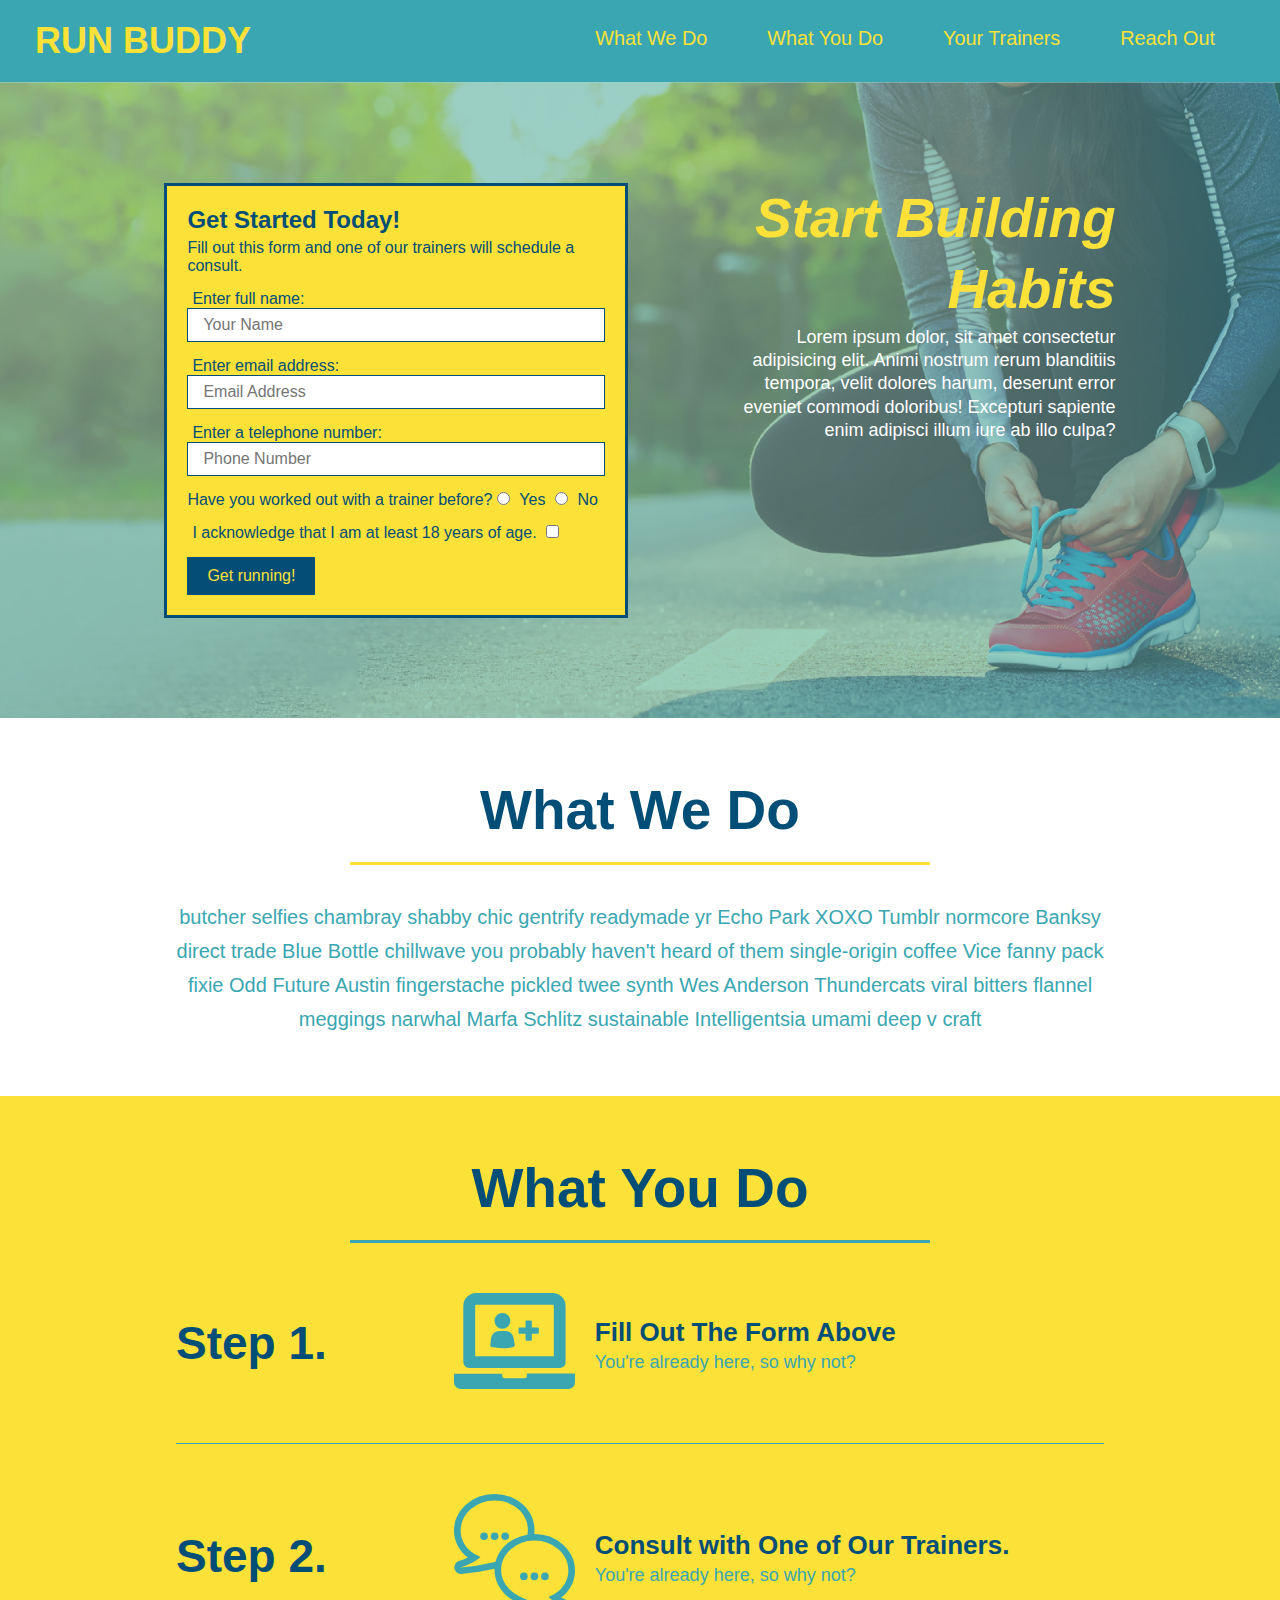
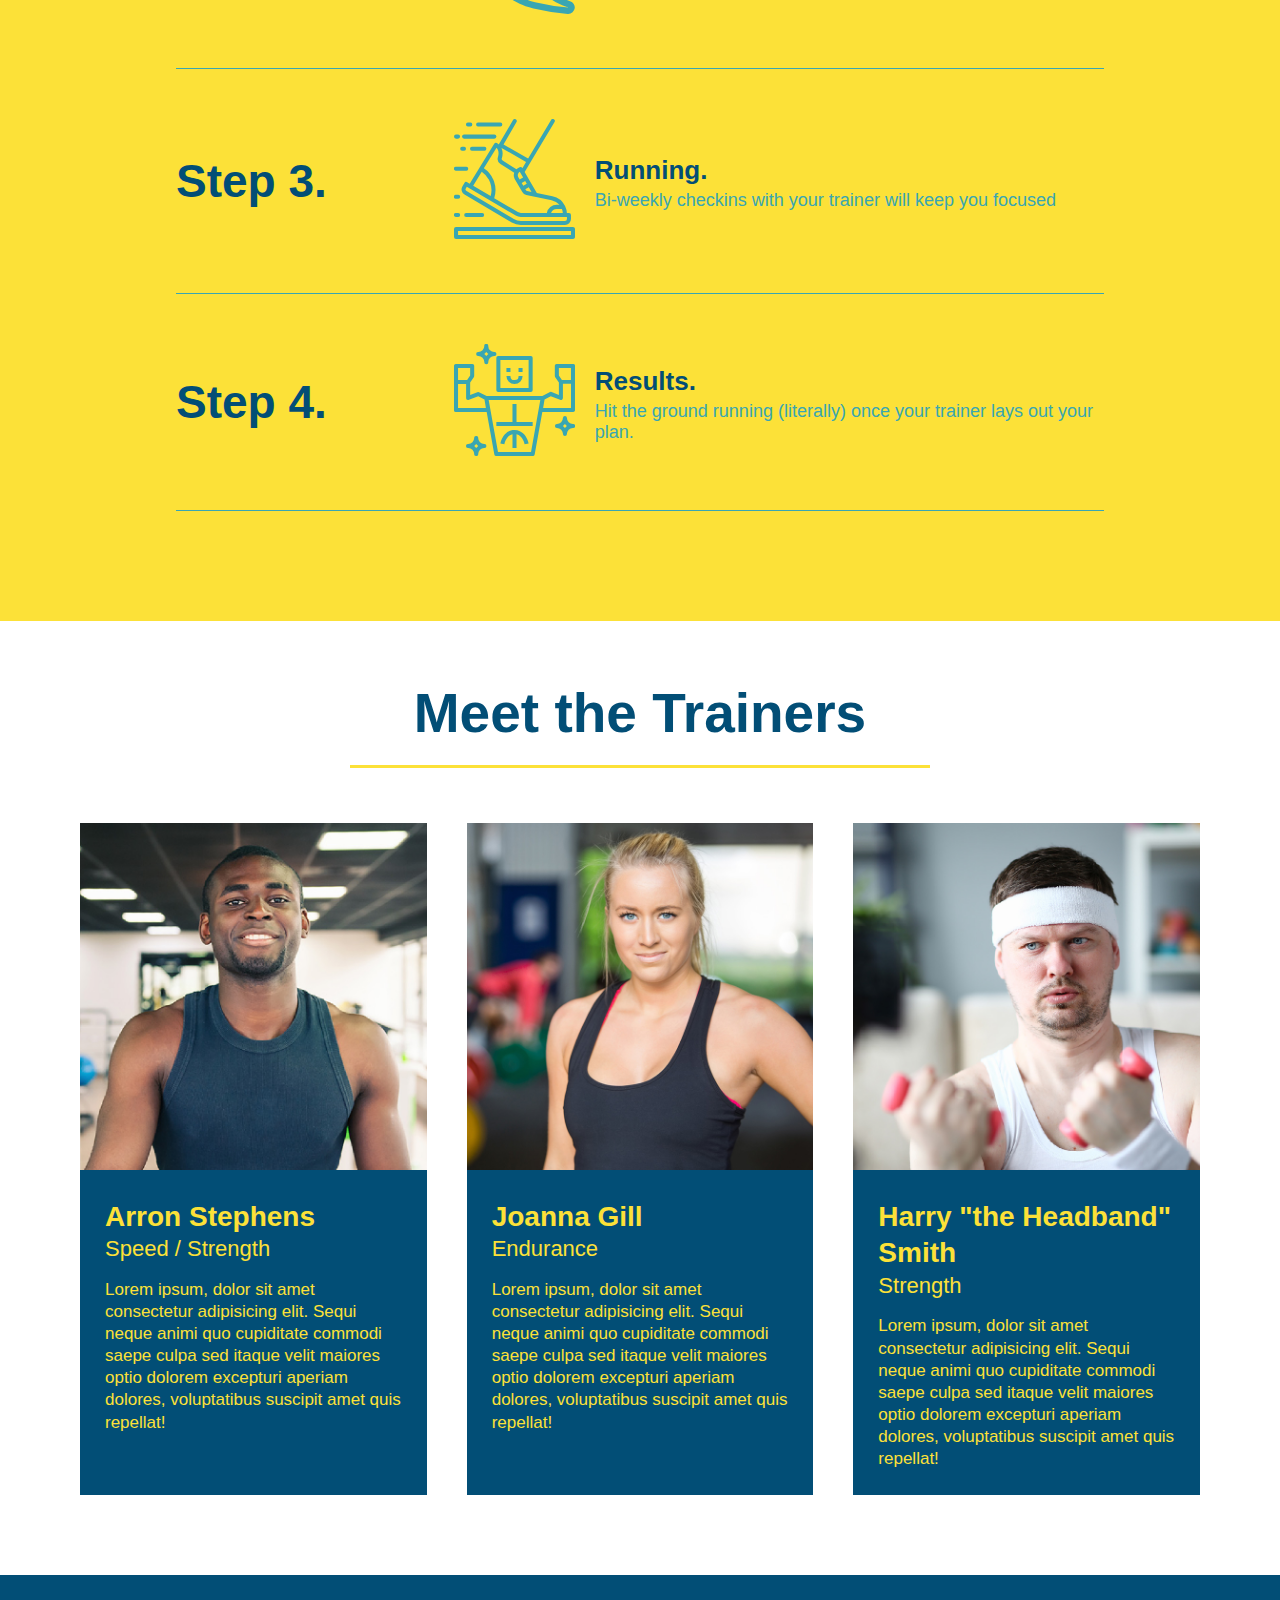
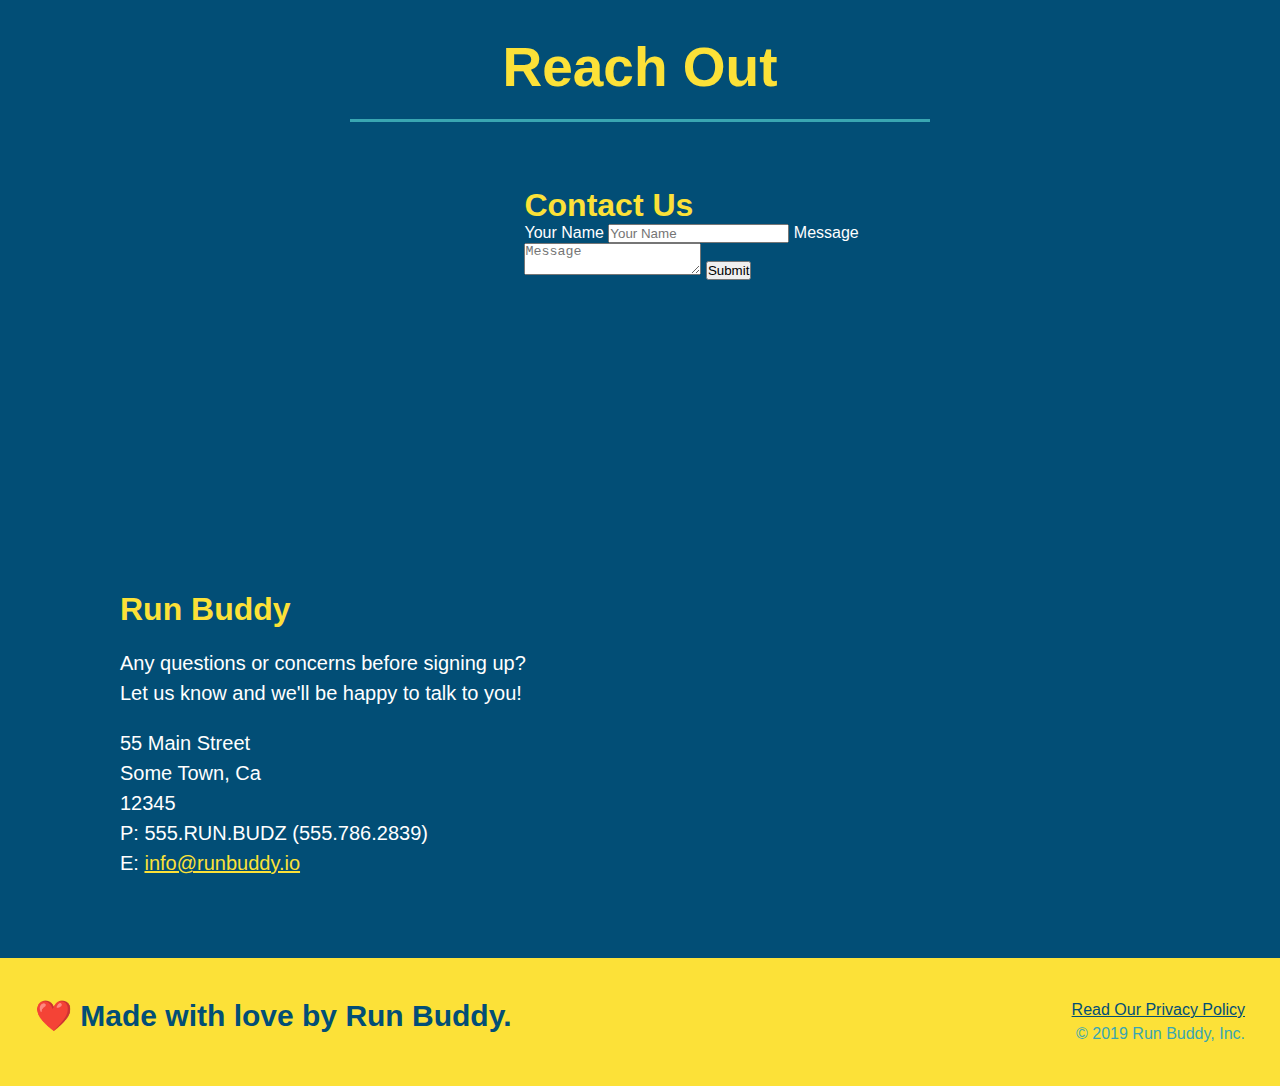
==== commit 12eb4fba: "add flexbox to the trainers" ====
--- a/index.html
+++ b/index.html
@@ -179,15 +179,16 @@
 
 <!--first trainer bio-->
   
-<section id="your-trainers" class="trainers">
+<section id="your-trainers">
   <h2 class="section-title primary-border">
     Meet the Trainers
   </h2>
+  <div class="trainers">
   <article class="trainer">
     <img src="./assets/images/trainer-1.jpg" alt="Arron Stephens in his workout clothes, ready to pump iron" />
-    <div class="trainer-bio text-left">
-      <h3>Arron Stephens</h3>
-      <h4>Speed / Strength</h4>
+    <div class="trainer-bio">
+      <h3 class="trainer-name">Arron Stephens</h3>
+      <h4 class="trainer-role">Speed / Strength</h4>
       <p>Lorem ipsum, dolor sit amet consectetur adipisicing elit. Sequi neque animi quo cupiditate commodi saepe culpa sed itaque velit maiores optio dolorem excepturi aperiam dolores, voluptatibus suscipit amet quis repellat!</p>
     </div>
   </article>
@@ -195,29 +196,30 @@
 
 <!-- second trainer bio -->
 <article class="trainer">
-  <div class="trainer-bio text-right">
-    <h3>Joanna Gill</h3>
-    <h4>Endurance</h4>
+  <img src="./assets/images/trainer-2.jpg" alt="Joanna Gill cooling off after a workout" />
+  <div class="trainer-bio">
+    <h3 class="trainer-name">Joanna Gill</h3>
+    <h4 class="trainer-role">Endurance</h4>
     <p>
       Lorem ipsum, dolor sit amet consectetur adipisicing elit. Sequi neque animi quo cupiditate commodi saepe culpa sed
       itaque velit maiores optio dolorem excepturi aperiam dolores, voluptatibus suscipit amet quis repellat!
     </p>
   </div>
-  <img src="./assets/images/trainer-2.jpg" alt="Joanna Gill cooling off after a workout" />
 </article>
 
 <!-- third trainer bio -->
 <article class="trainer">
   <img src="./assets/images/trainer-3.jpg" alt="Harry Smith wearing a headband and lifting comically small pink weights" />
-  <div class="trainer-bio text-left">
-    <h3>Harry "the Headband" Smith</h3>
-    <h4>Strength</h4>
+  <div class="trainer-bio">
+    <h3 class="trainer-name">Harry "the Headband" Smith</h3>
+    <h4 class="trainer-role">Strength</h4>
     <p>
       Lorem ipsum, dolor sit amet consectetur adipisicing elit. Sequi neque animi quo cupiditate commodi saepe culpa sed
       itaque velit maiores optio dolorem excepturi aperiam dolores, voluptatibus suscipit amet quis repellat!
     </p>
   </div>
 </article>
+</div>
 </section>
 
 <!-- "reach out" section -->
--- a/assets/css/style.css
+++ b/assets/css/style.css
@@ -225,41 +225,41 @@
 /*trainer section*/
 
 .trainers {
+  width: 100%;
+  margin: 0 auto;
+  display: flex;
+  flex-wrap: wrap;
+  justify-content: space-around;
 }
 
 .trainer {
-  width: 900px;
-  margin: 0 auto 30px auto;
+  margin: 20px;
   background: #024e76;
   color: #fce138;
-  overflow: auto;
+  flex: 1;
 }
 
 .trainer img {
-  width: 35%;
-  float: left;
+  width: 100%;
 }
 
 .trainer-bio {
-  padding: 35px;
-  float: left;
-  width: 65%;
+  padding: 25px;
+  line-height: 1.3;
 }
 
 .trainer-bio h3 {
-  font-size: 32px;
-  margin-bottom: 8px;
+  font-size: 28px;
 }
 
 .trainer-bio h4 {
   font-weight: lighter;
-  font-size: 26px;
-  margin-bottom: 25px;
+  font-size: 22px;
+  margin-bottom: 15px;
 }
 
 .trainer-bio p {
   font-size: 17px;
-  line-height: 1.3;
 }
 
 .text-left {
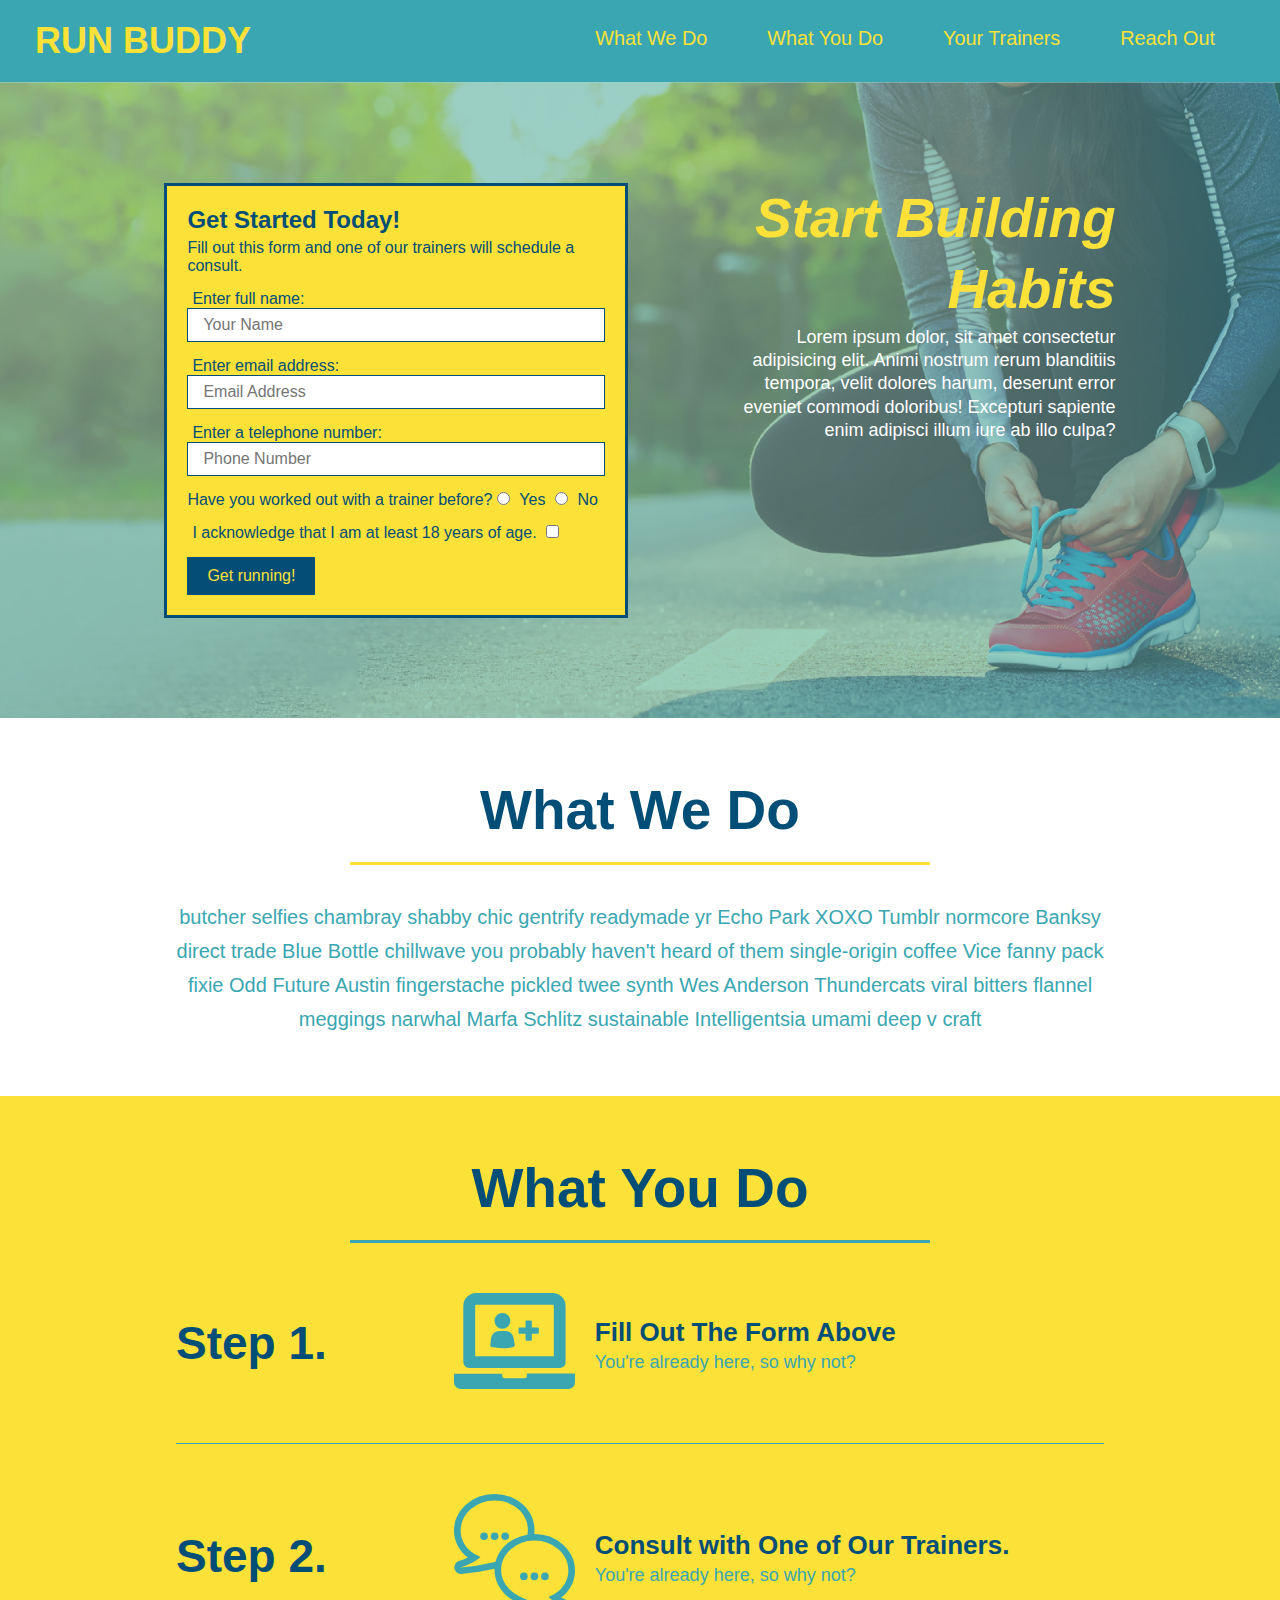
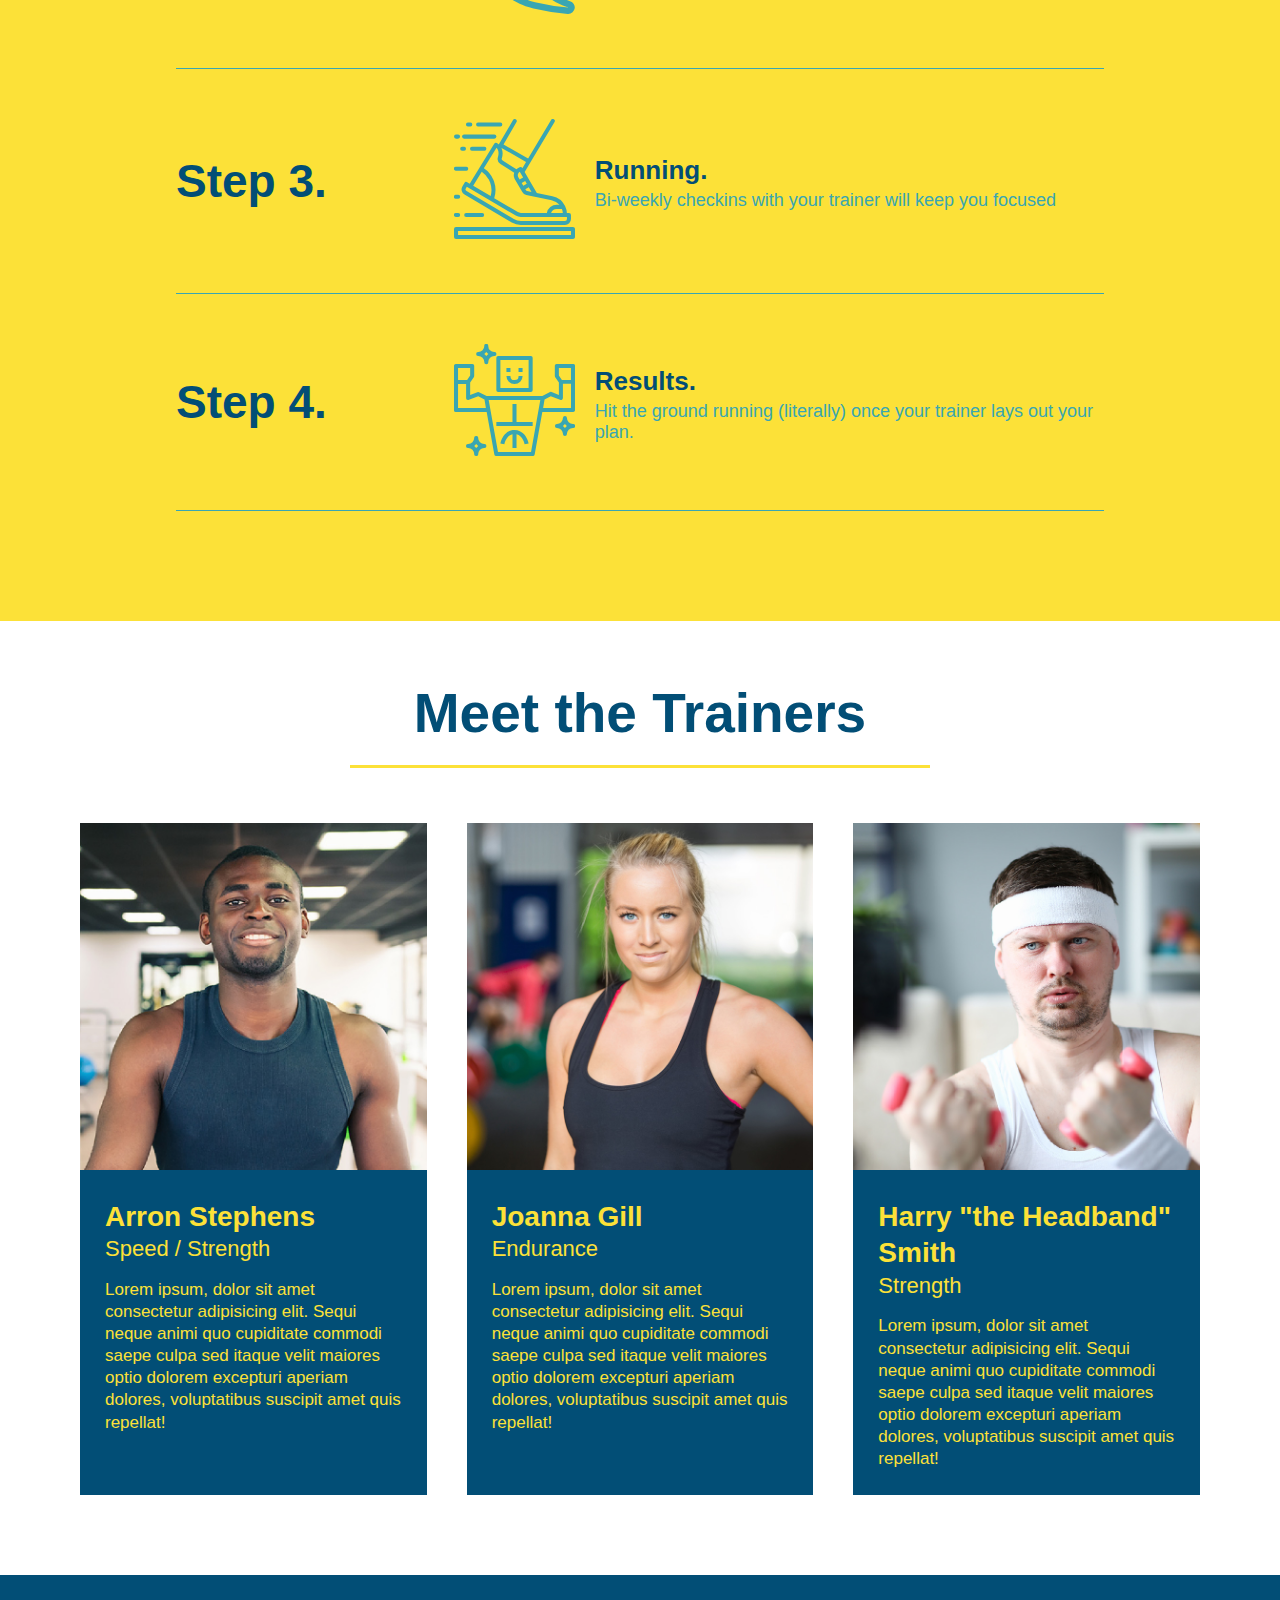
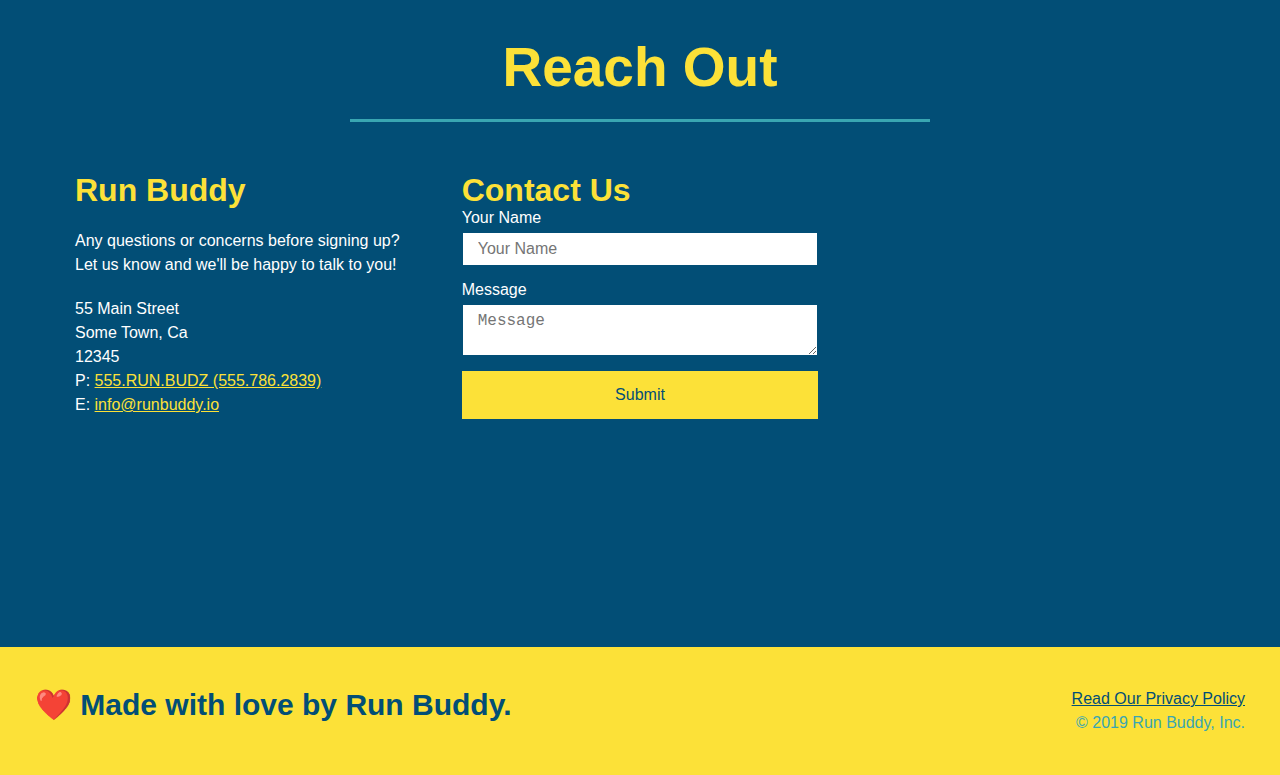
==== commit a45ae00e: "add flexbox to reach out" ====
--- a/index.html
+++ b/index.html
@@ -226,38 +226,40 @@
 <section id="reach-out" class="contact">
   <h2 class= "section-title secondary-border">Reach Out</h2>
   <div class="contact-info">
-    <iframe 
-    src="https://www.google.com/maps/embed?pb=!1m18!1m12!1m3!1d3147.1079747227936!2d-120.42364418397035!3d37.92790791110593!2m3!1f0!2f0!3f0!3m2!1i1024!2i768!4f13.1!3m3!1m2!1s0x8090c49129b6ac57%3A0xb56c7eb95a2cd8bd!2sMain%20St%2C%20California%2095327!5e0!3m2!1sen!2sus!4v1616426329495!5m2!1sen!2sus" 
-    style="border:0;" 
-    allowfullscreen=""
-    loading="lazy">
-  </iframe>
-  <div class="contact-form">
-    <h3>Contact Us</h3>
-    <form>
-       <label for="contact-name">Your Name</label>
-       <input type="text" id="contact-name" placeholder="Your Name" />
-  
-       <label for="contact-message">Message</label>
-       <textarea id="contact-message" placeholder="Message"></textarea>
-  
-       <button type="submit">Submit</button>
-      </form>
-  </div>
-  <div>
-    <h3>Run Buddy</h3>
+    <div>
+      <h3>Run Buddy</h3>
     <p>
       Any questions or concerns before signing up?
       <br />
       Let us know and we'll be happy to talk to you!
     </p>
+
     <address>
-      55 Main Street <br/>
-      Some Town, Ca <br/>
-      12345<br />
-      P: 555.RUN.BUDZ (555.786.2839)<br/>
-      E: <a href="mailto:info@runbuddy.io">info@runbuddy.io</a>
+      55 Main Street <br />
+      Some Town, Ca <br />
+      12345 <br />
+      P: <a href="tel:555.786.2839">555.RUN.BUDZ (555.786.2839)</a><br />
+      E: <a href="mailto://info@runbuddy.io">info@runbuddy.io</a>
     </address>
+    </div>
+    <div class="contact-form">
+      <h3>Contact Us</h3>
+      <form>
+         <label for="contact-name">Your Name</label>
+         <input type="text" id="contact-name" placeholder="Your Name" />
+    
+         <label for="contact-message">Message</label>
+         <textarea id="contact-message" placeholder="Message"></textarea>
+    
+         <button type="submit">Submit</button>
+        </form>
+    </div>
+    <iframe 
+    src="https://www.google.com/maps/embed?pb=!1m18!1m12!1m3!1d3147.1079747227936!2d-120.42364418397035!3d37.92790791110593!2m3!1f0!2f0!3f0!3m2!1i1024!2i768!4f13.1!3m3!1m2!1s0x8090c49129b6ac57%3A0xb56c7eb95a2cd8bd!2sMain%20St%2C%20California%2095327!5e0!3m2!1sen!2sus!4v1616426329495!5m2!1sen!2sus" 
+    frameborder="0"
+    style="border:0;" 
+    allowfullscreen="">
+  </iframe>
   </div>
 </section>
 
--- a/assets/css/style.css
+++ b/assets/css/style.css
@@ -286,16 +286,10 @@
 }
 
 .contact-info iframe {
-  width: 400px;
   height: 400px;
 }
 
 .contact-info div {
-  width: 410px;
-  display: inline-block;
-  vertical-align: top;
-  text-align: left;
-  margin: 30px 0 0 60px;
   color: white;
 }
 
@@ -308,7 +302,7 @@
 .contact-info address {
   margin: 20px 0;
   line-height: 1.5;
-  font-size: 20px;
+  font-size: 16px;
   font-style: normal;
 }
 
@@ -316,4 +310,36 @@
   color: #fce138;
 }
 
+.contact-info {
+  display: flex;
+  justify-content: space-between;
+  flex-wrap: wrap;
+}
+
+.contact-info > * {
+  flex: 1;
+  margin: 15px;
+}
+
+.contact-form input,
+.contact-form textarea {
+  border: 1px solid #024e76;
+  display: block;
+  padding: 7px 15px;
+  font-size: 16px;
+  color: #024e76;
+  width: 100%;
+  margin-bottom: 15px;
+  margin-top: 5px;
+}
+
+.contact-form button {
+  width: 100%;
+  border: none;
+  background: #fce138;
+  color: #024e76;
+  text-align: center;
+  padding: 15px 0;
+  font-size: 16px;
+}
 /* REACH OUT STYLES END */
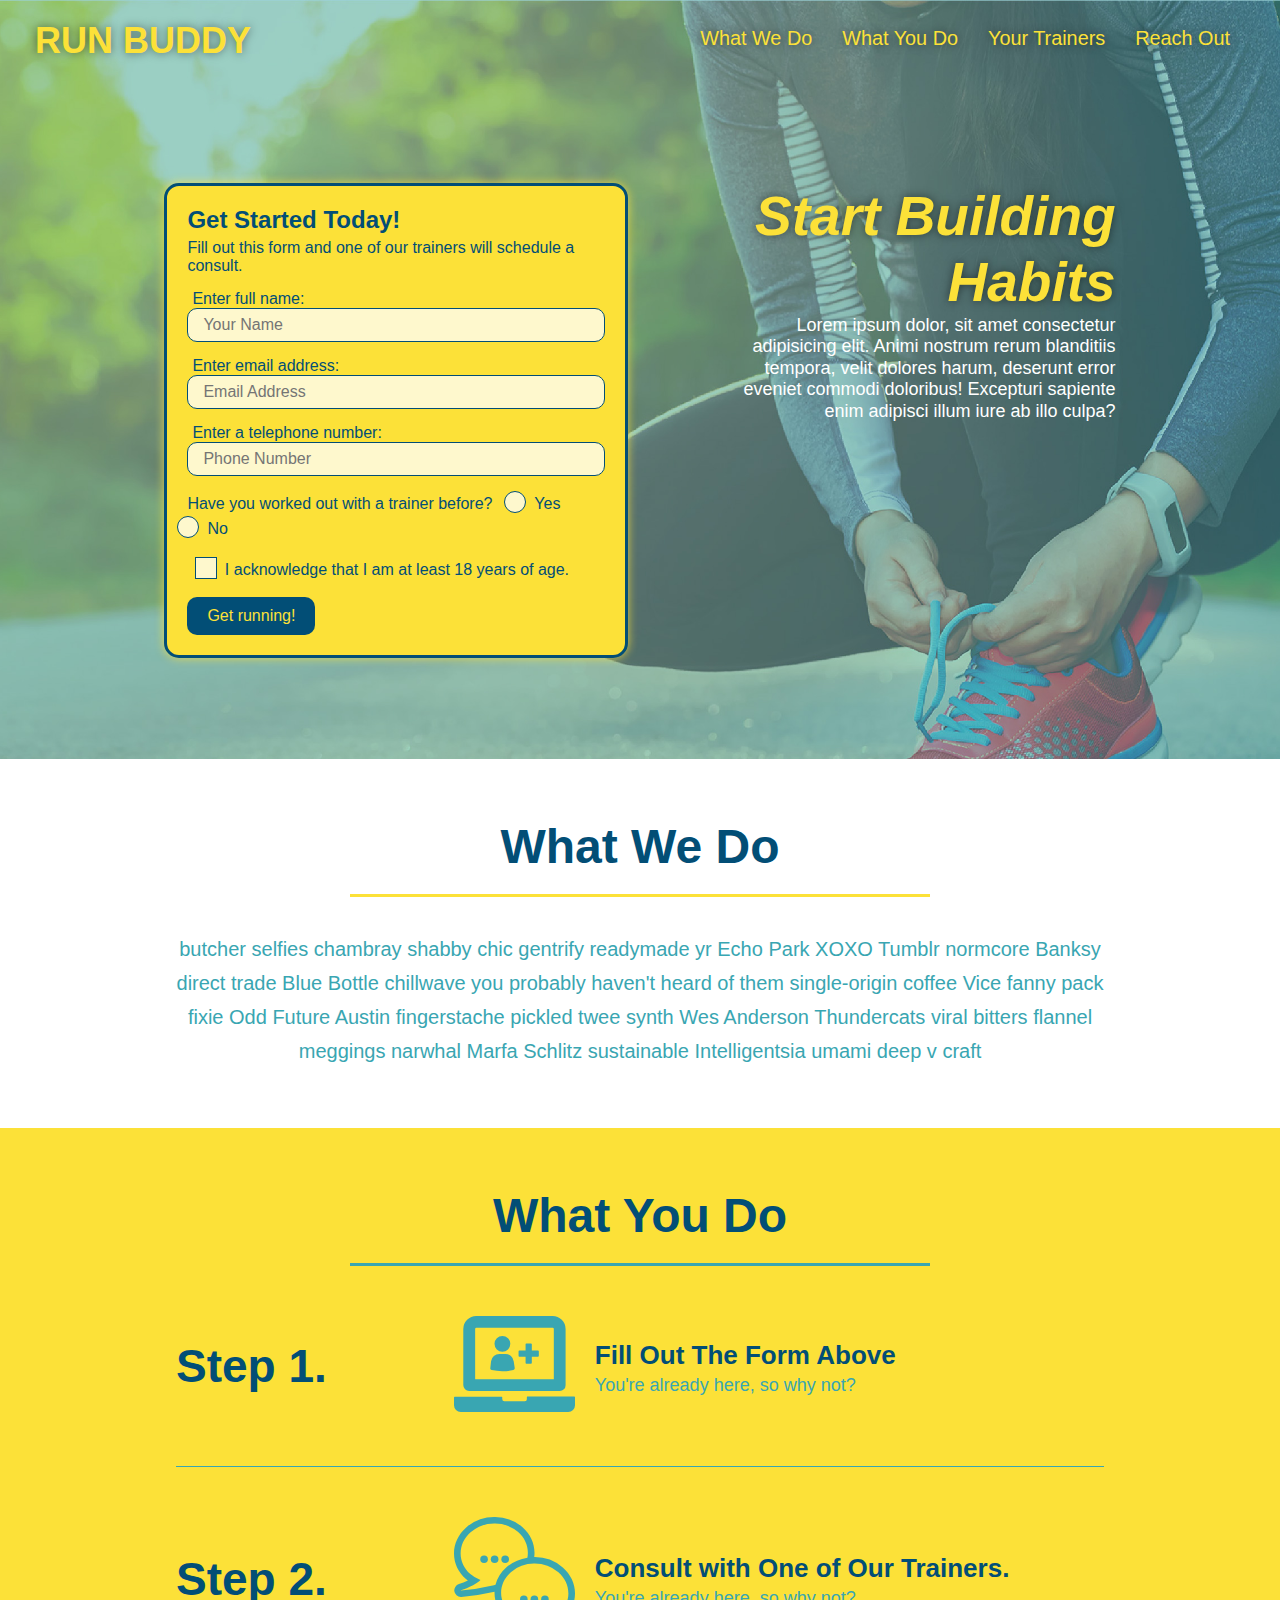
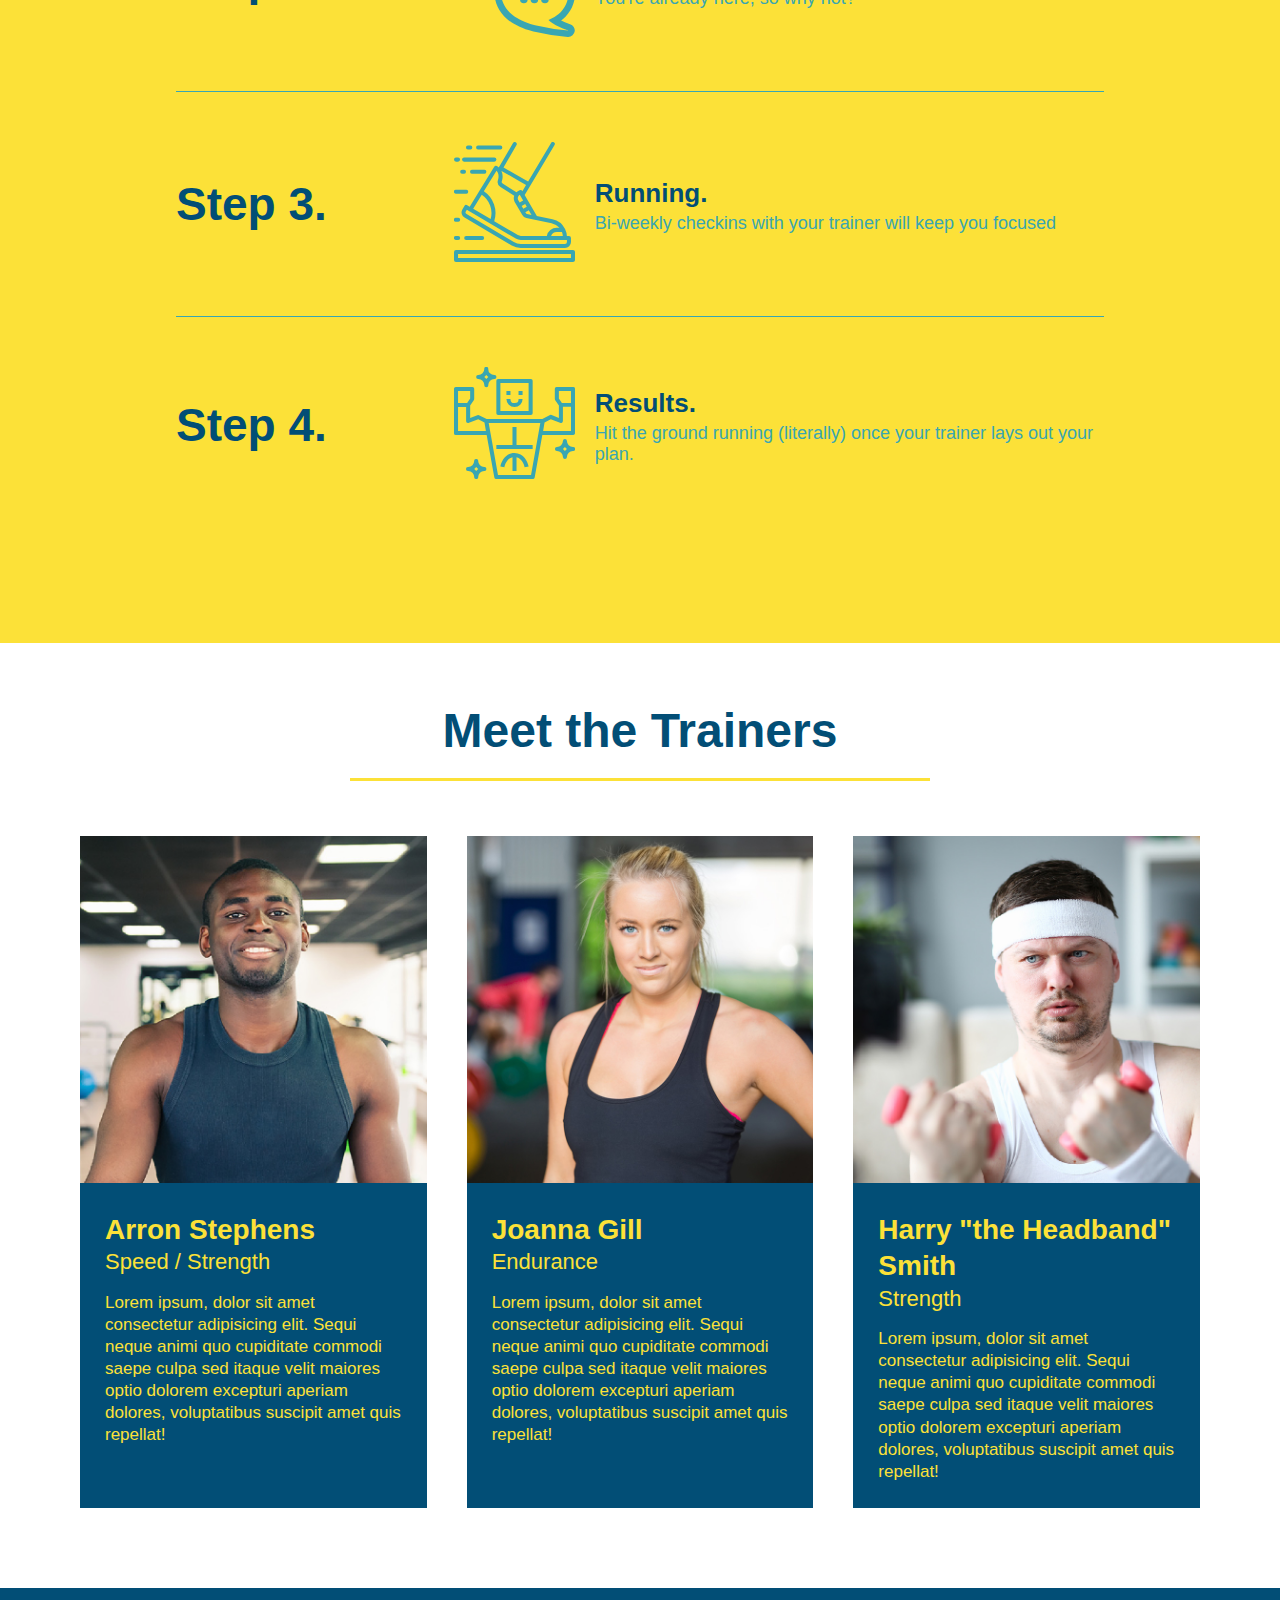
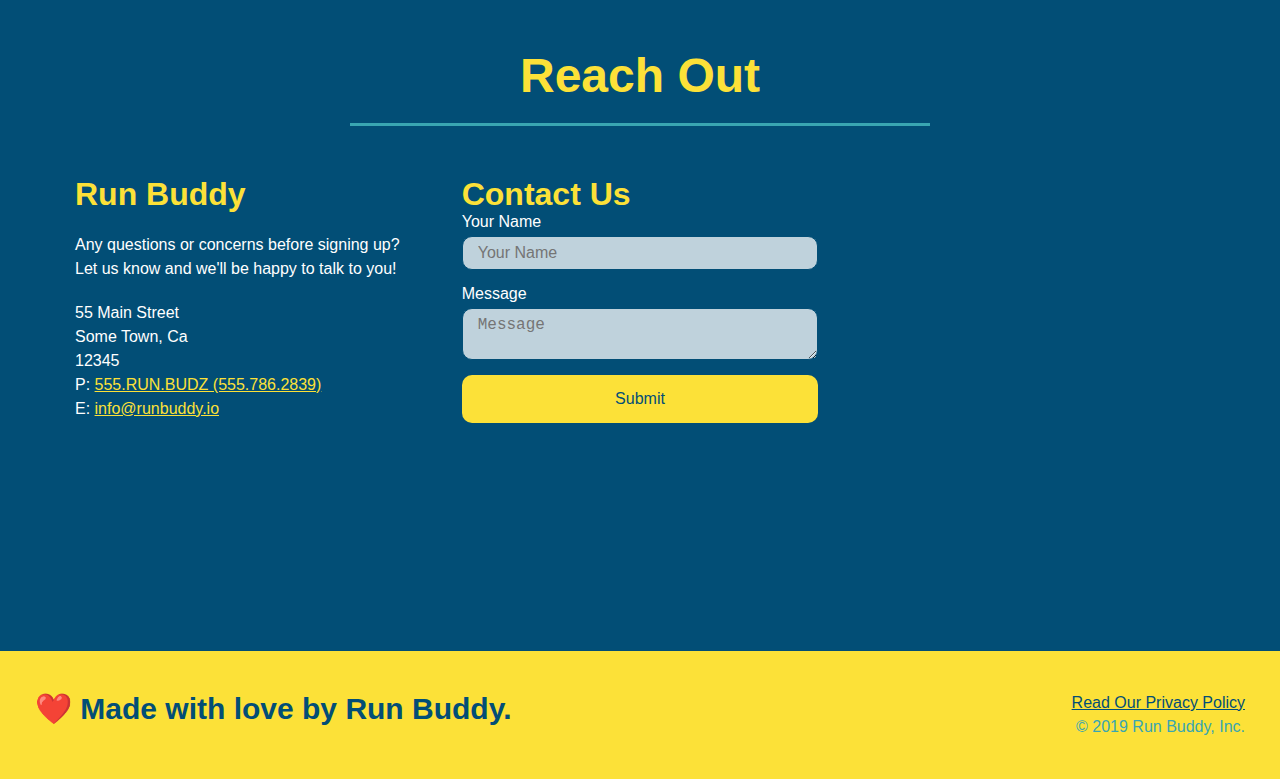
==== commit 309a93ad: "final css touches" ====
--- a/index.html
+++ b/index.html
@@ -65,16 +65,20 @@
 
           <p>
             Have you worked out with a trainer before?
-            <input type="radio" name="trainer-confirm" id="trainer-yes" />
-            <label for="trainer-yes">Yes</label>
-            <input type="radio" name="trainer-confirm" id="trainer-no" />
-            <label for="trainer-no">No</label>
+            <span class="radio-wrapper">
+              <input type="radio" name="trainer-confirm" id="trainer-yes" />
+              <label for="trainer-yes">Yes</label>
+            </span>
+            <span class="radio-wrapper">
+              <input type="radio" name="trainer-confirm" id="trainer-no" />
+              <label for="trainer-no">No</label>
+            </span>
           </p>
           <p>
-            <label for="checkbox">
-              I acknowledge that I am at least 18 years of age.
-            </label>
-            <input type="checkbox" name="age-confirm" id="checkbox" />
+            <span class="checkbox-wrapper">
+              <input type="checkbox" name="age-confirm" id="checkbox" />
+              <label for="checkbox">I acknowledge that I am at least 18 years of age.</label>
+            </span>
           </p>
           <button type="submit">Get running!</button>
         </form>
--- a/assets/css/style.css
+++ b/assets/css/style.css
@@ -4,29 +4,45 @@
   box-sizing: border-box;
 }
 
+:root {
+  --primary-color: #fce138;
+  --secondary-color: #024e76;
+  --tertiary-color: #39a6b2;
+}
+
 body {
-  color: #39a6b2;
+  color: var(--tertiary-color);
   font-family: Helvetica, Arial, sans-serif;
 }
 /* apply styles to <header> */
 header {
   padding: 20px 35px;
-  background-color: #39a6b2;
+  background-color: var(--tertiary-color);
   display: flex;
   justify-content: space-between;
   flex-wrap: wrap;
+  position: -webkit-sticky;
+  position: sticky;
+  top: 0;
+  background-image: url("../images/hero-bg.jpeg");
+  background-size: cover;
+  background-position: center;
+  background-attachment: fixed;
+  background-position: 80%;
+  z-index: 9999;
 }
 
 header h1 {
   font-weight: bold;
   font-size: 36px;
-  color: #fce138;
+  color: var(--primary-color);
   margin: 0;
+  text-shadow: 0 0 10px rgba(0, 0, 0, 0.5);
 }
 
 header a {
   text-decoration: none;
-  color: #fce138;
+  color: var(--primary-color);
 }
 
 header nav {
@@ -42,13 +58,21 @@
 }
 
 header nav ul li a {
-  margin: 0 30px;
+  padding: 10px 15px;
   font-weight: lighter;
   font-size: 1.55vw;
+  text-shadow: 0 0 10px rgba(0, 0, 0, 0.5);
+}
+
+header nav ul li a:hover {
+  background: var(--primary-color);
+  color: var(--secondary-color);
+  border-radius: 15px;
+  text-shadow: none;
 }
 
 footer {
-  background: #fce138;
+  background: var(--primary-color);
   width: 100%;
   padding: 40px 35px;
   display: flex;
@@ -57,7 +81,7 @@
 }
 
 footer h2 {
-  color: #024e76;
+  color: var(--secondary-color);
   font-size: 30px;
   margin: 0;
 }
@@ -66,7 +90,7 @@
   text-align: right;
 }
 footer a {
-  color: #024e76;
+  color: var(--secondary-color);
 }
 
 section {
@@ -81,16 +105,25 @@
   display: flex;
   justify-content: center;
   flex-wrap: wrap;
+  align-items: flex-start;
+  background-attachment: fixed;
+  background-position: 80%;
 }
 /* Hero Style End */
 
 .hero-form {
-  border: 3px solid #024e76;
-  background-color: #fce138;
+  border: 3px solid var(--secondary-color);
+  background-color: var(--primary-color);
   padding: 20px;
   color: #024e76;
   width: 40%;
   margin: 3.5%;
+  box-shadow: 0 0 10px rgba(252, 225, 56, 0.8);
+  border-radius: 15px;
+}
+
+.hero-form button:hover {
+  background-color: var(--tertiary-color);
 }
 
 .hero-form h3 {
@@ -103,13 +136,20 @@
 }
 
 .form-input {
-  border: 1px solid #024e76;
+  border: 1px solid var(--secondary-color);
   display: block;
   padding: 7px 15px;
   font-size: 16px;
-  color: #024e76;
+  color: var(--secondary-color);
   width: 100%;
   margin-bottom: 15px;
+  border-radius: 10px;
+  background-color: rgba(255, 255, 255, 0.75);
+}
+
+.form-input:focus {
+  background-color: rgba(255, 255, 255, 1);
+  outline: none;
 }
 
 .hero-form label {
@@ -117,11 +157,12 @@
 }
 
 .hero-form button {
-  color: #fce138;
-  background-color: #024e76;
+  color: var(--primary-color);
+  background-color: var(--secondary-color);
   border: none;
   padding: 10px 20px;
   font-size: 16px;
+  border-radius: 10px;
 }
 
 .hero-cta {
@@ -130,20 +171,84 @@
   margin: 3.5%;
   color: #fff;
   font-size: 18px;
-  line-height: 1.3;
+  line-height: 1.2;
 }
 
 .hero-cta h2 {
   font-style: italic;
   font-size: 55px;
-  color: #fce138;
+  color: var(--primary-color);
+  text-shadow: 0 0 10px rgba(0, 0, 0, 0.5);
+}
+
+.checkbox-wrapper input,
+.radio-wrapper input {
+  opacity: 0;
+}
+
+.checkbox-wrapper label,
+.radio-wrapper label {
+  position: relative;
+  left: 10px;
+  margin: 10px;
+  line-height: 1.6;
+}
+
+.checkbox-wrapper label::before,
+.radio-wrapper label::before {
+  content: "";
+  height: 20px;
+  width: 20px;
+  background: rgba(255, 255, 255, 0.75);
+  border: 1px solid var(--secondary-color);
+  position: absolute;
+  top: -4px;
+  left: -30px;
+}
+
+.radio-wrapper label::before {
+  border-radius: 50%;
+}
+
+.radio-wrapper label::after {
+  content: "";
+  width: 20px;
+  height: 20px;
+  border-radius: 50%;
+  background: var(--secondary-color);
+  position: absolute;
+  left: -29px;
+  top: -3px;
+  background-image: radial-gradient(circle, #39a6b2, #024e76);
+}
+
+.checkbox-wrapper label::after {
+  content: "";
+  height: 6px;
+  width: 14px;
+  border-left: 2px solid var(--secondary-color);
+  border-bottom: 2px solid var(--secondary-color);
+  position: absolute;
+  left: -26px;
+  top: 1px;
+  transform: rotate(-58deg);
+}
+
+.checkbox-wrapper input + label::after,
+.radio-wrapper input + label::after {
+  content: none;
+}
+
+.checkbox-wrapper input:checked + label::after,
+.radio-wrapper input:checked + label::after {
+  content: "";
 }
 
 /* HERO STYLES END */
 
 .intro p {
   line-height: 1.7;
-  color: #39a6b2;
+  color: var(--tertiary-color);
   width: 80%;
   font-size: 20px;
   margin: 0 auto;
@@ -151,22 +256,29 @@
 }
 
 .steps {
-  background: #fce138;
+  background: var(--primary-color);
 }
 
 .step {
   margin: 50px auto;
   padding-bottom: 50px;
   width: 80%;
-  border-bottom: 1px solid #39a6b2;
   display: flex;
   flex-wrap: wrap;
   align-items: center;
   justify-content: space-between;
 }
 
+.step:nth-child(even) {
+  border-bottom: 1px solid var(--tertiary-color);
+}
+
+.step:not(:last-child) {
+  border-bottom: 1px solid var(--tertiary-color);
+}
+
 .step h3 {
-  color: #024e76;
+  color: var(--secondary-color);
   font-size: 46px;
   flex: 1 30%;
 }
@@ -192,19 +304,19 @@
 }
 
 .step-text p {
-  color: #39a6b2;
+  color: var(--tertiary-color);
   font-size: 18px;
 }
 
 .step-text h4 {
   font-size: 26px;
   line-height: 1.5;
-  color: #024e76;
+  color: var(--secondary-color);
 }
 
 .section-title {
-  font-size: 55px;
-  color: #024e76;
+  font-size: 48px;
+  color: var(--secondary-color);
   border-bottom: 3px solid;
   padding-bottom: 20px;
   text-align: center;
@@ -213,11 +325,11 @@
 }
 
 .primary-border {
-  border-color: #fce138;
+  border-color: var(--primary-color);
 }
 
 .secondary-border {
-  border-color: #39a6b2;
+  border-color: var(--tertiary-color);
 }
 
 /* the end of steps*/
@@ -234,8 +346,8 @@
 
 .trainer {
   margin: 20px;
-  background: #024e76;
-  color: #fce138;
+  background: var(--secondary-color);
+  color: var(--primary-color);
   flex: 1;
 }
 
@@ -278,11 +390,11 @@
 /* REACH OUT STYLES START */
 
 .contact {
-  background: #024e76;
+  background: var(--secondary-color);
 }
 
 .contact h2 {
-  color: #fce138;
+  color: var(--primary-color);
 }
 
 .contact-info iframe {
@@ -294,7 +406,7 @@
 }
 
 .contact-info h3 {
-  color: #fce138;
+  color: var(--primary-color);
   font-size: 32px;
 }
 
@@ -307,7 +419,7 @@
 }
 
 .contact-info a {
-  color: #fce138;
+  color: var(--primary-color);
 }
 
 .contact-info {
@@ -323,23 +435,139 @@
 
 .contact-form input,
 .contact-form textarea {
-  border: 1px solid #024e76;
+  border: 1px solid var(--secondary-color);
   display: block;
   padding: 7px 15px;
   font-size: 16px;
-  color: #024e76;
+  color: var(--secondary-color);
   width: 100%;
   margin-bottom: 15px;
   margin-top: 5px;
+  border-radius: 10px;
+  background-color: rgba(255, 255, 255, 0.75);
+}
+
+.contact-form input:focus,
+.contact-form textarea:focus {
+  background-color: rgba(255, 255, 255, 1);
+  outline: none;
 }
 
 .contact-form button {
   width: 100%;
   border: none;
-  background: #fce138;
-  color: #024e76;
+  background: var(--primary-color);
+  color: var(--secondary-color);
   text-align: center;
   padding: 15px 0;
   font-size: 16px;
+  border-radius: 10px;
+}
+
+.contact-form button:hover {
+  color: var(--primary-color);
+  background: var(--tertiary-color);
 }
 /* REACH OUT STYLES END */
+
+/* MEDIA QUERY FOR SMALLER DESKTOP SCREENS AND SMALLER */
+@media screen and (max-width: 980px) {
+  header {
+    padding-bottom: 0;
+    justify-content: center;
+    position: relative;
+  }
+  header h1 {
+    width: 100%;
+    text-align: center;
+  }
+  header nav ul {
+    margin-top: 20px;
+    width: 100%;
+    justify-content: center;
+  }
+  header nav ul li a {
+    font-size: 20px;
+  }
+  footer h2,
+  footer div {
+    text-align: center;
+    width: 100%;
+  }
+  .hero-cta,
+  .hero-form {
+    width: 100%;
+  }
+
+  .hero-cta {
+    text-align: center;
+  }
+  .section-title {
+    width: 80%;
+  }
+
+  .trainer {
+    flex: 0 70%;
+  }
+
+  .contact-info iframe {
+    flex: 1 100%;
+  }
+}
+
+@media screen and (max-width: 768px) {
+  section {
+    padding: 30px 15px;
+  }
+  .step h3 {
+    flex: 1 100%;
+    text-align: center;
+  }
+
+  .step-info {
+    flex: 2 100%;
+    text-align: center;
+    justify-content: center;
+  }
+
+  .step-img {
+    flex: 0 32%;
+    margin-right: 0;
+    margin-top: 15px;
+    margin-bottom: 15px;
+  }
+
+  .step-text {
+    flex: 100%;
+  }
+
+  @media screen and (max-width: 575px) {
+    .hero-form button {
+      width: 100%;
+    }
+
+    .section-title {
+      width: 95%;
+    }
+
+    .intro p {
+      width: 100%;
+    }
+
+    .trainer {
+      flex: 0 100%;
+    }
+
+    .contact-info {
+      text-align: center;
+    }
+
+    .contact-info > * {
+      flex: 0 100%;
+    }
+
+    .contact-form {
+      order: 3;
+    }
+  }
+}
